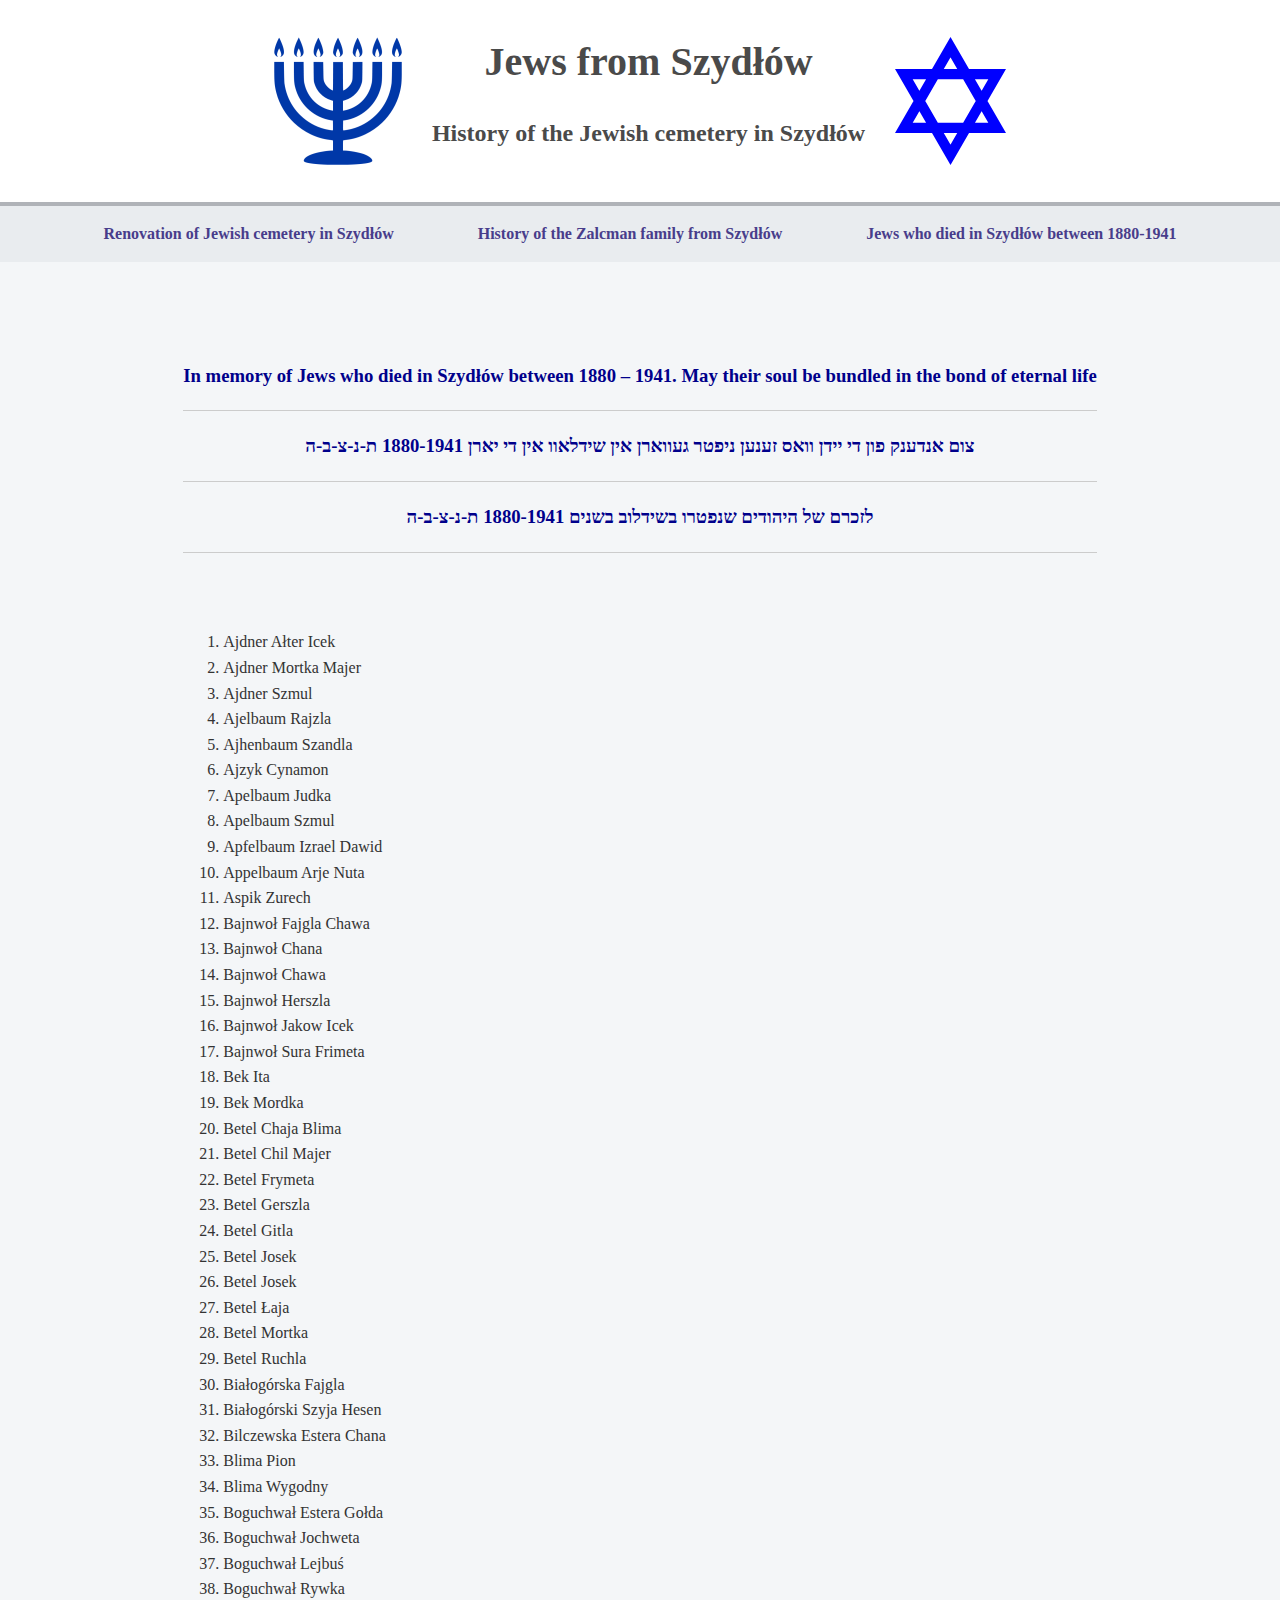
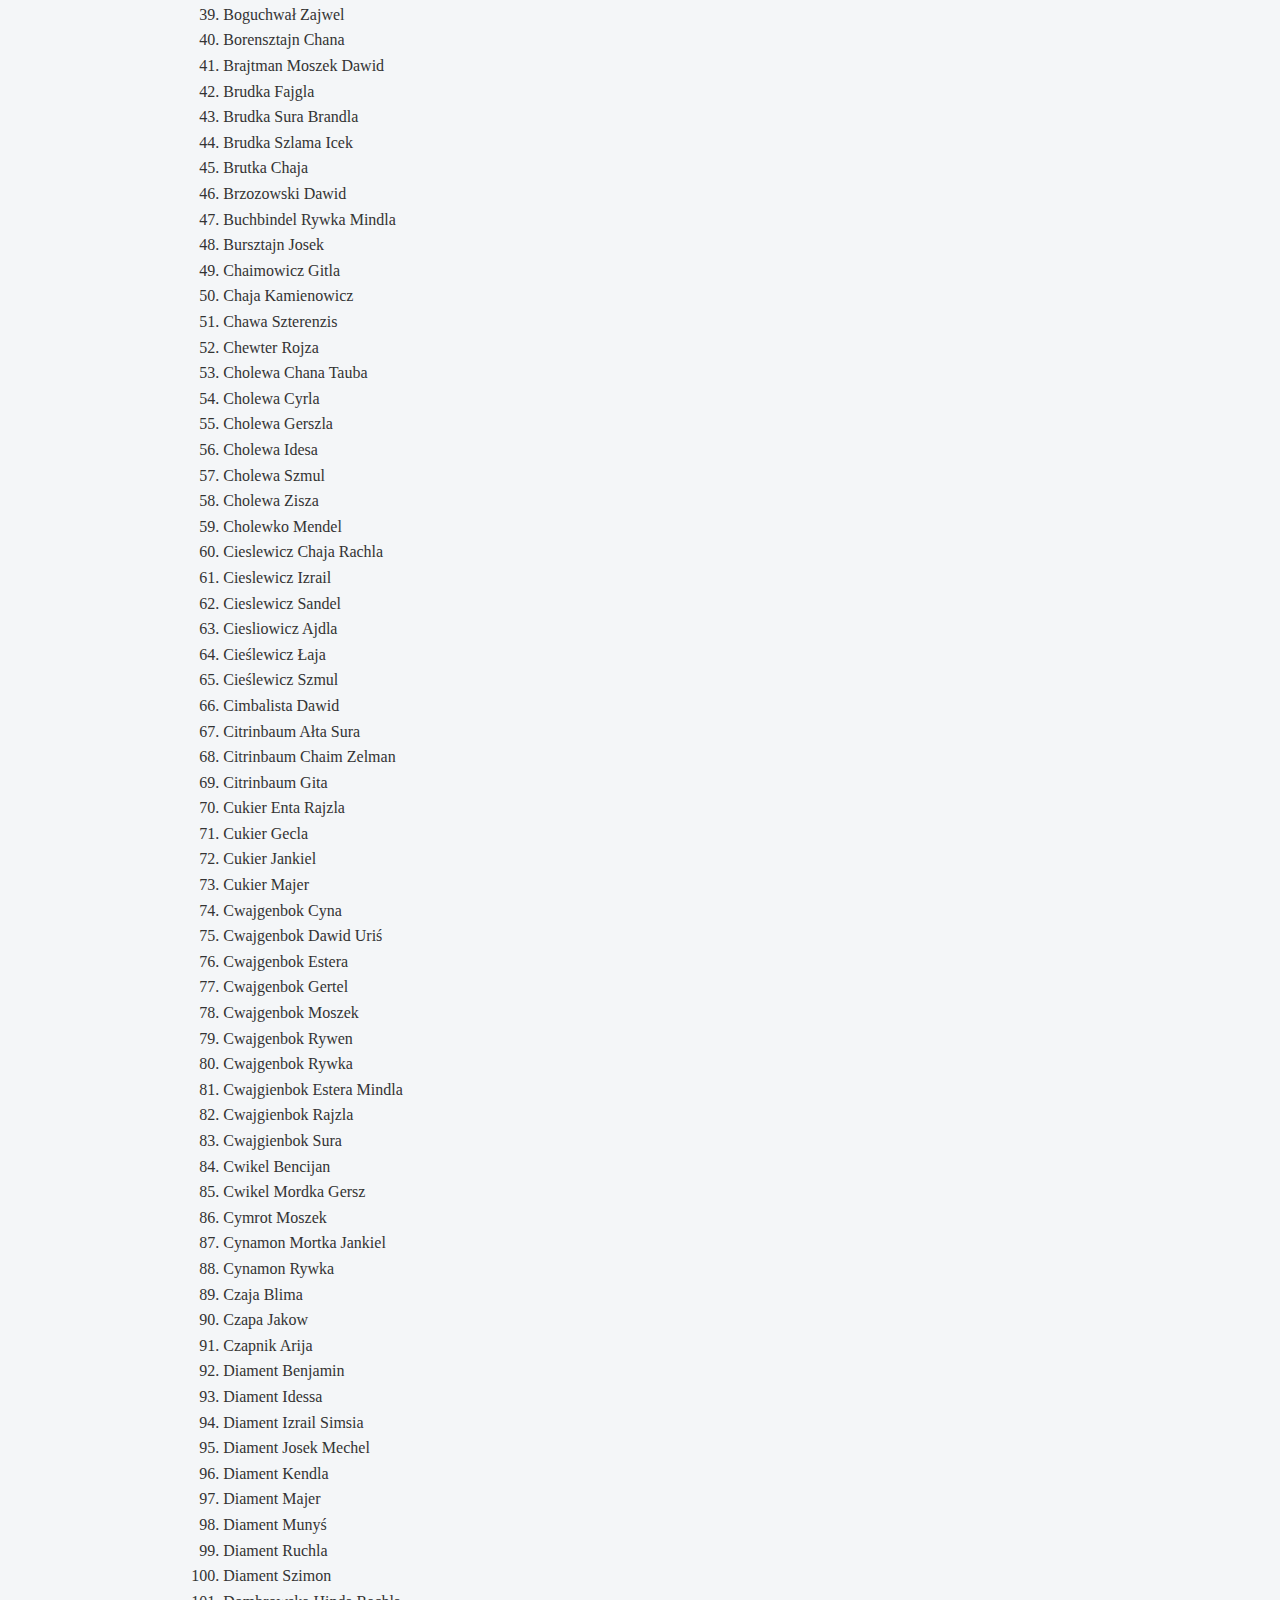
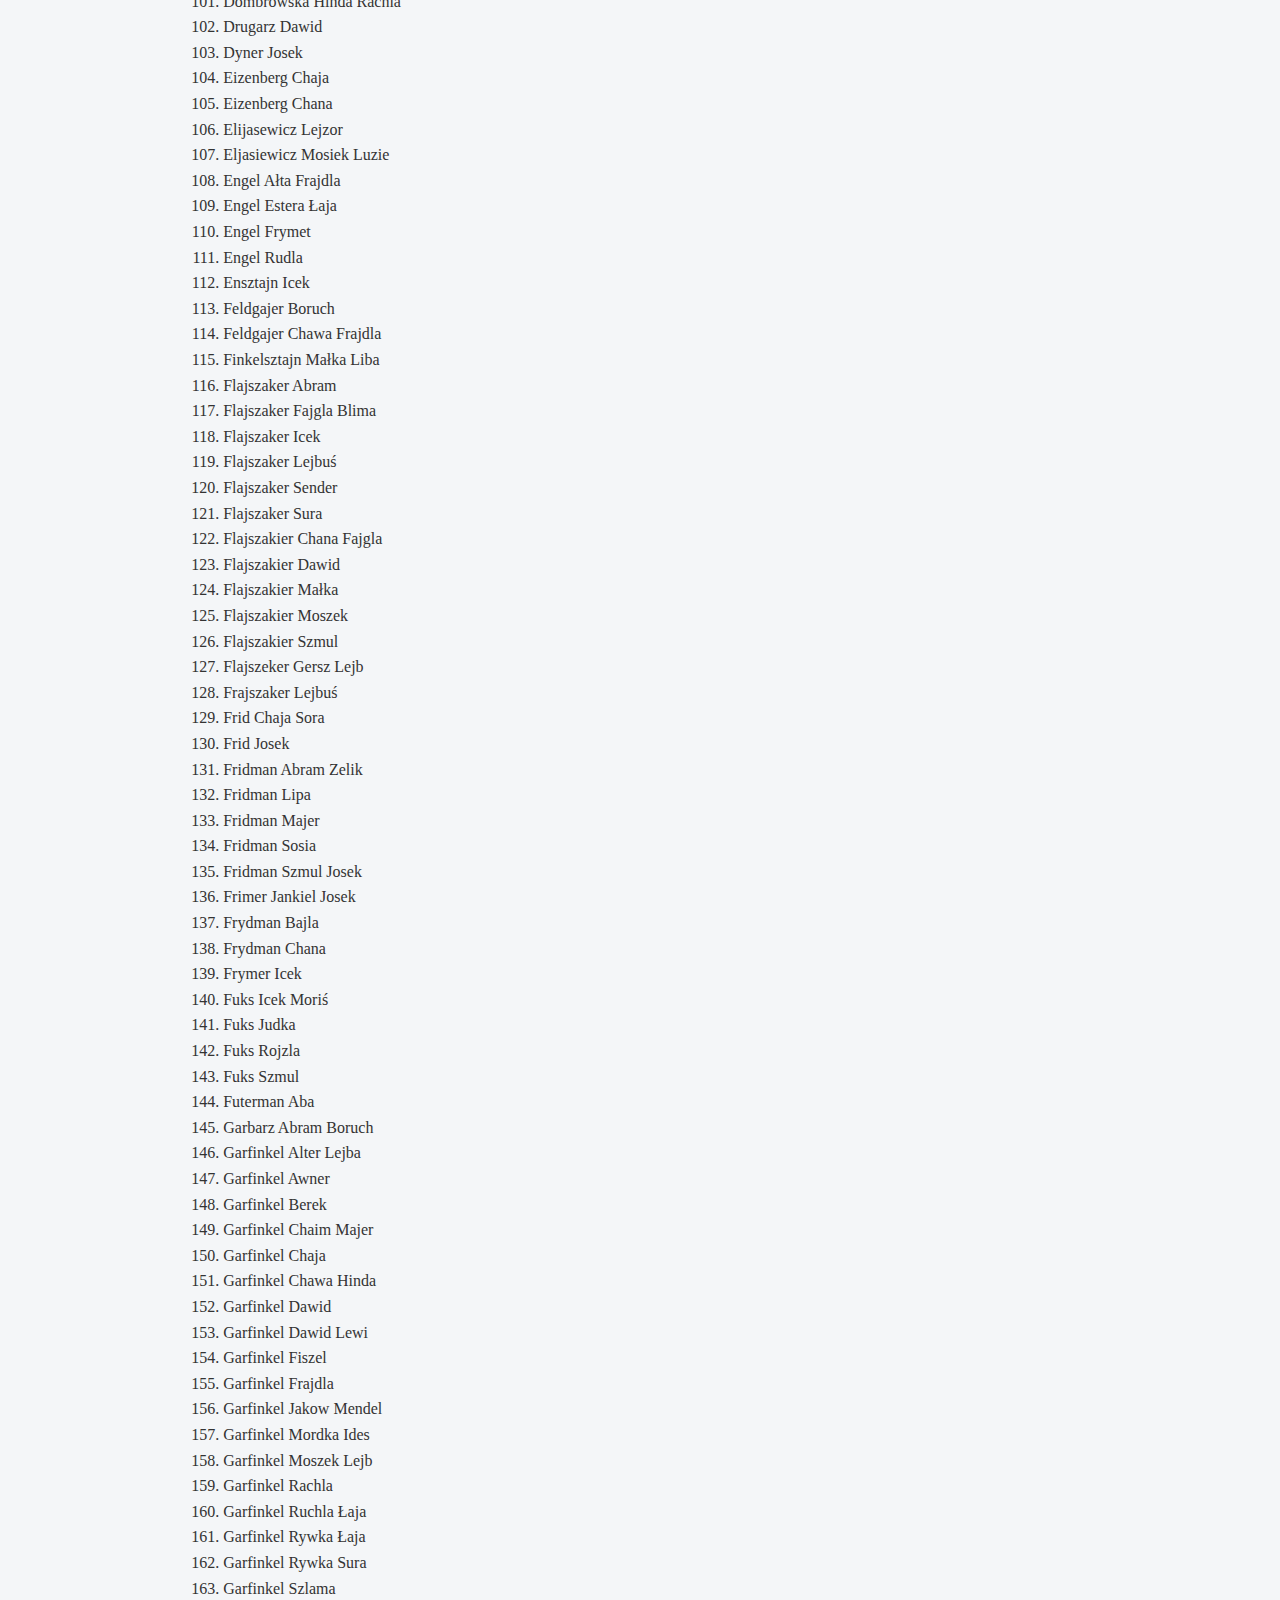
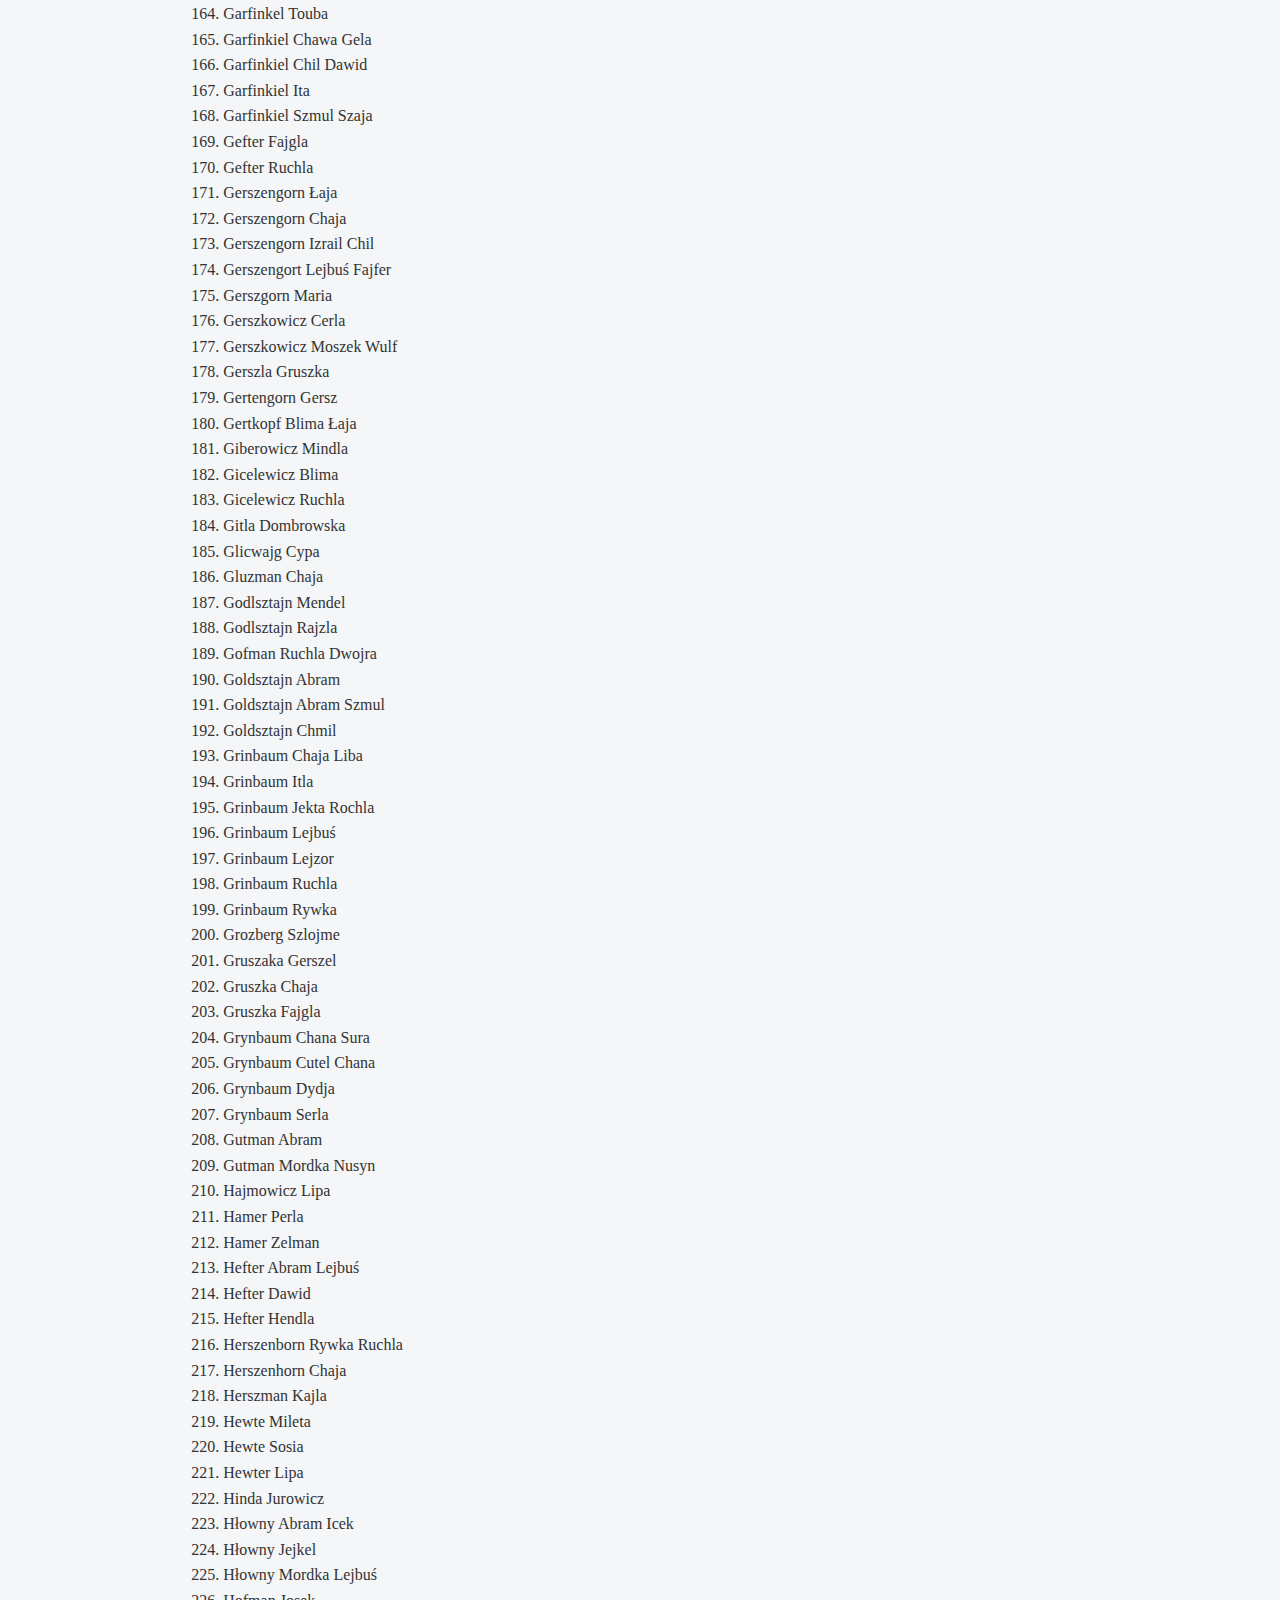
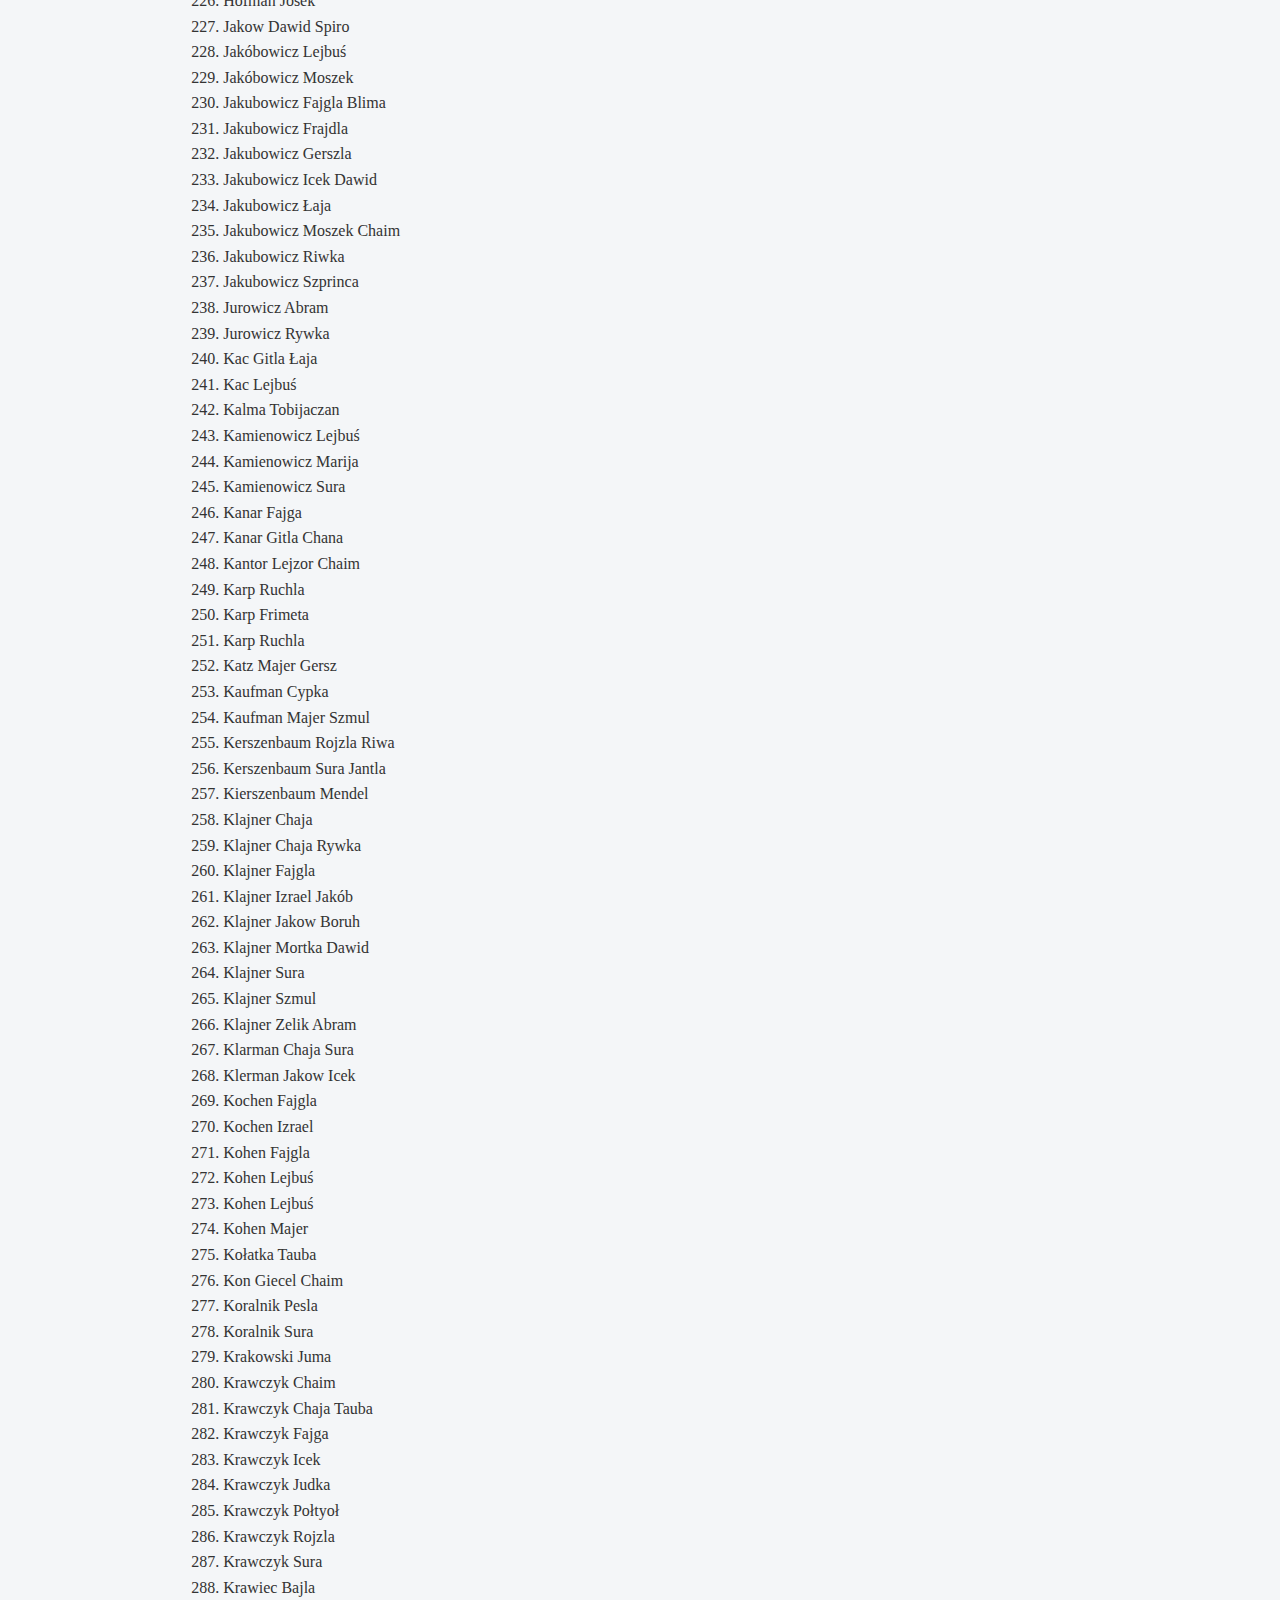
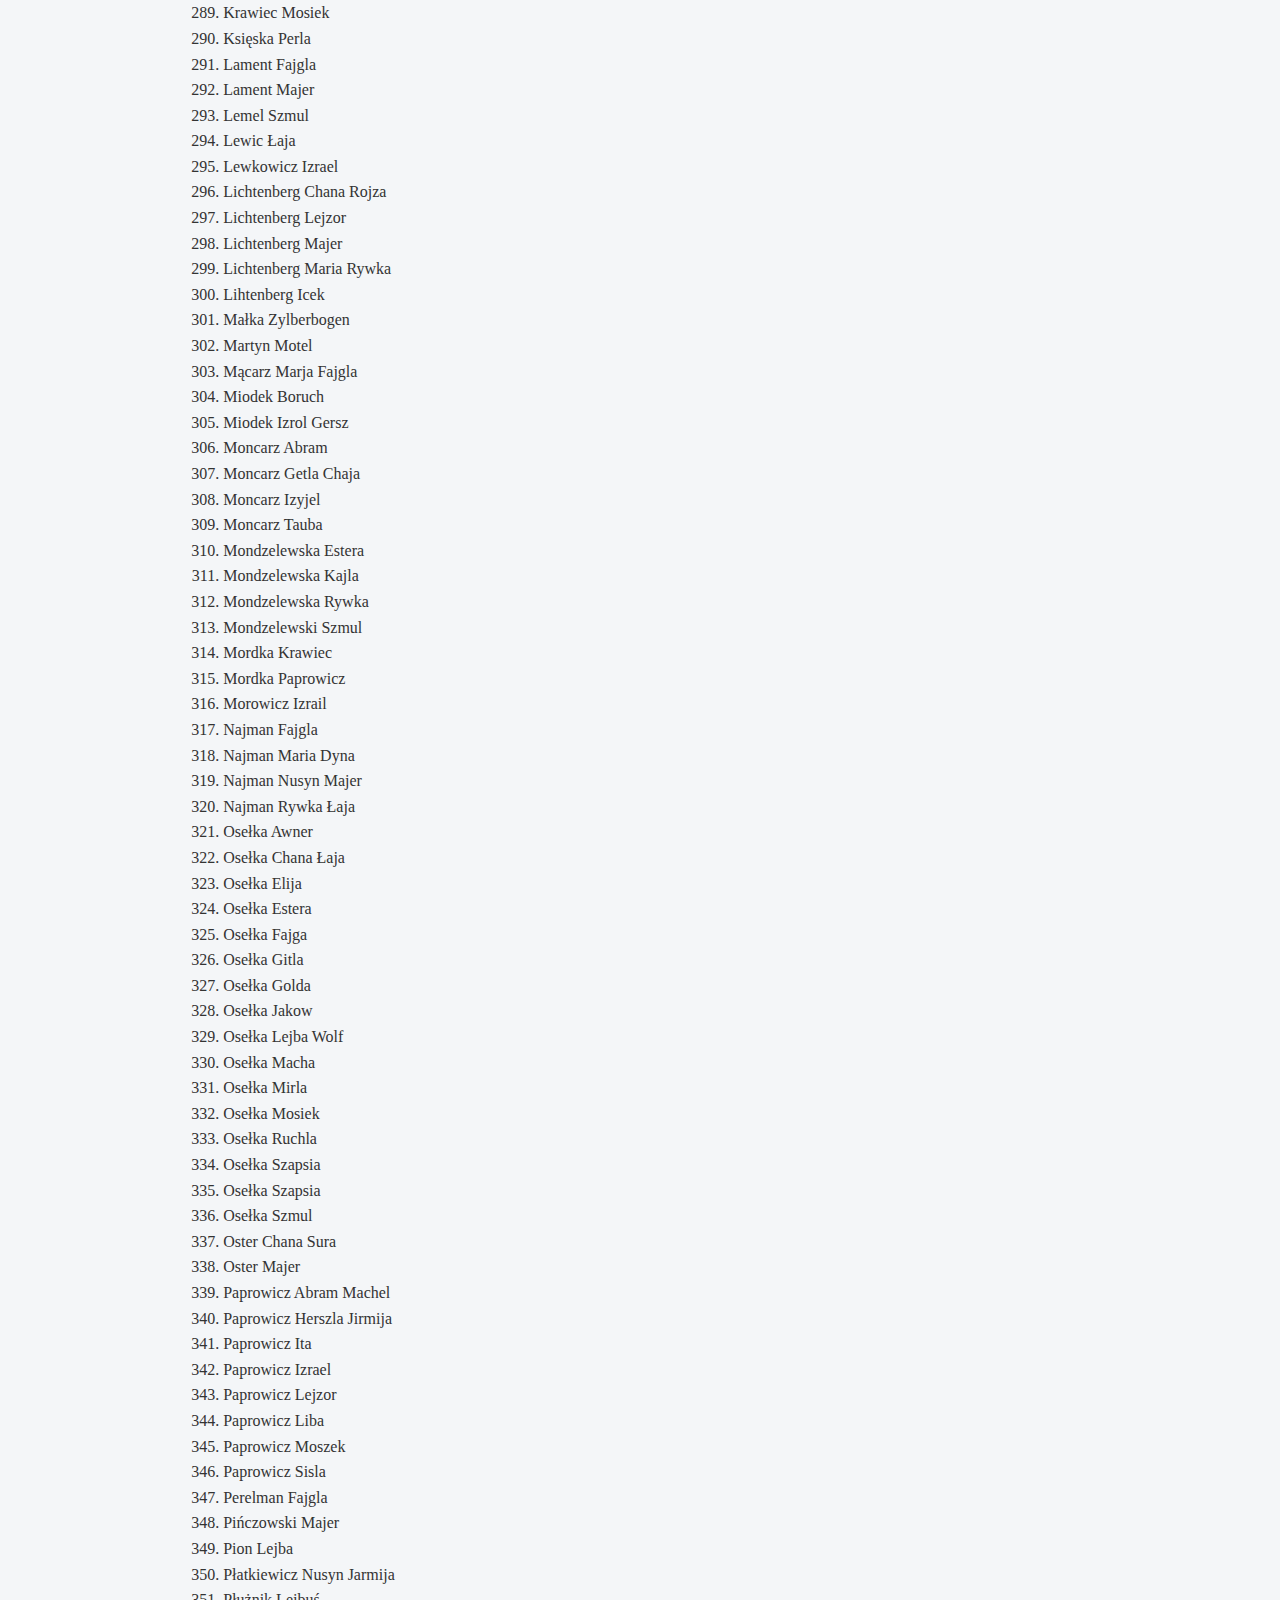
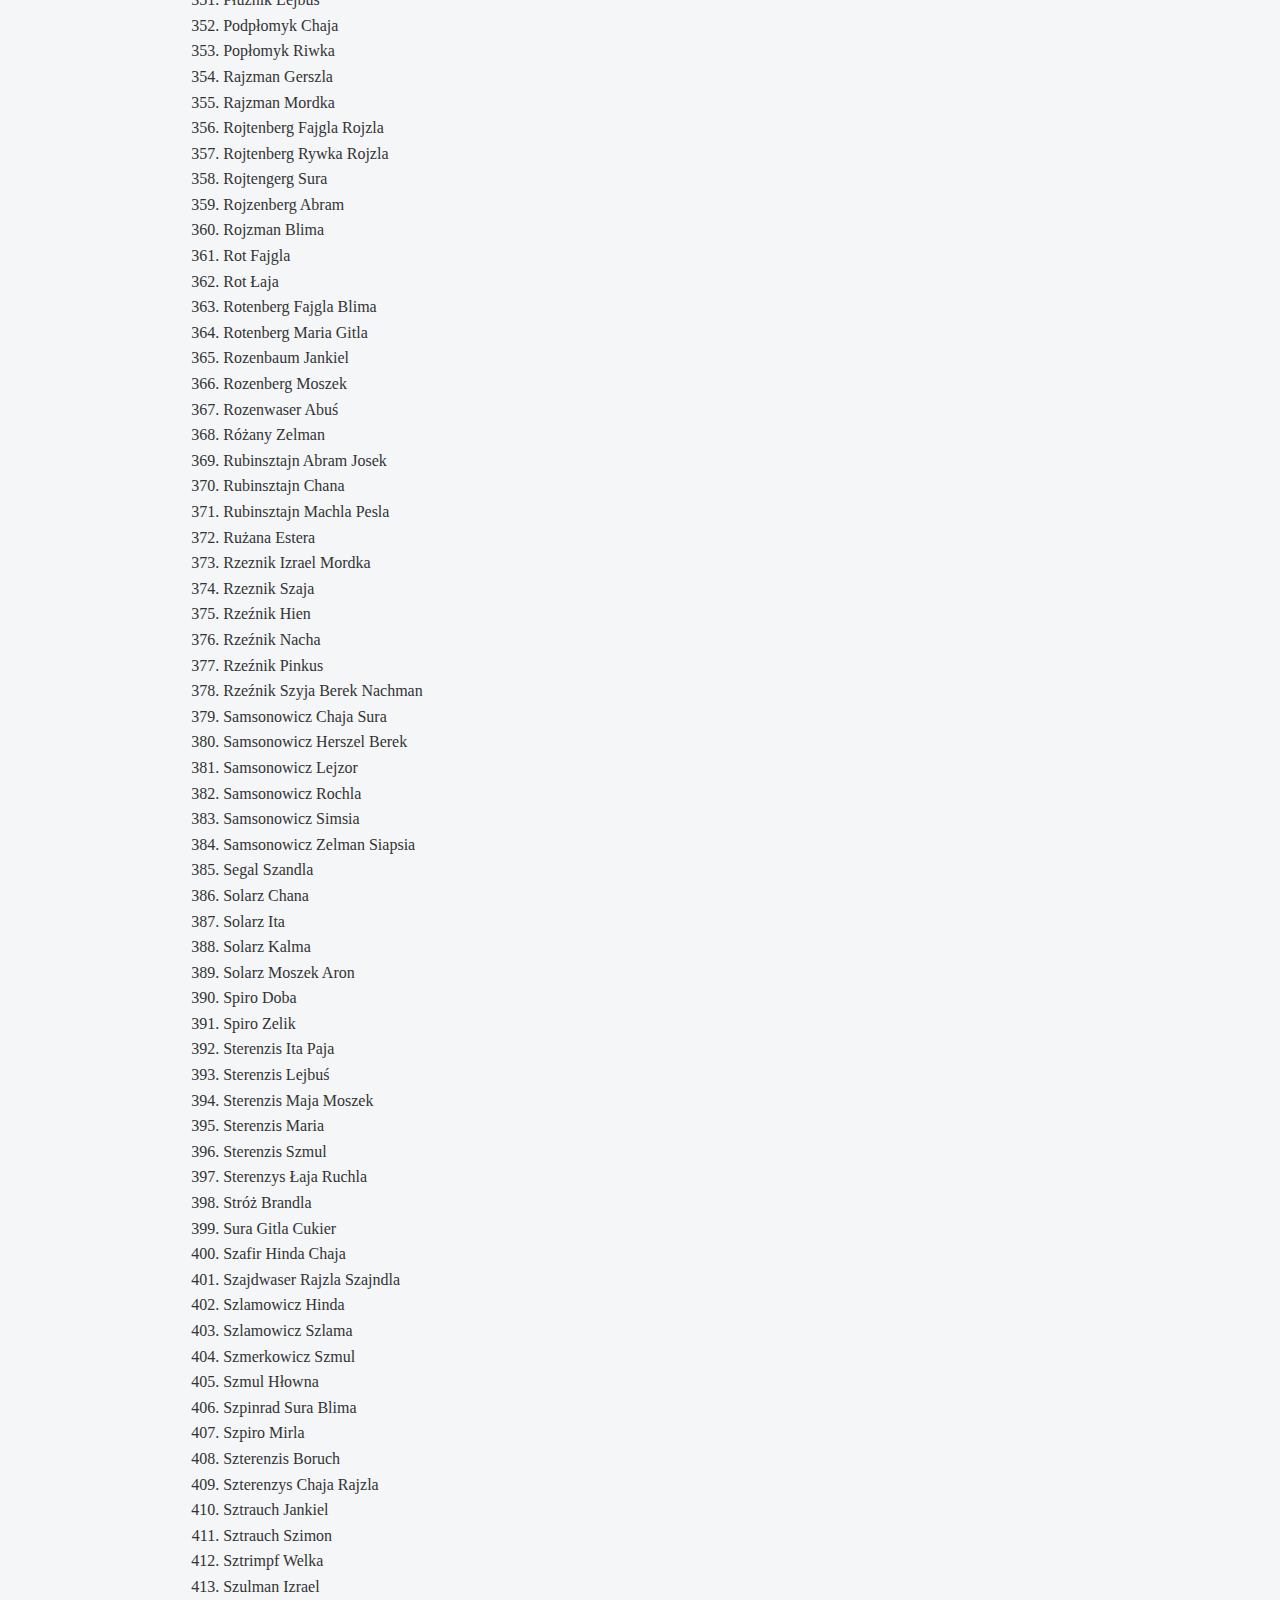
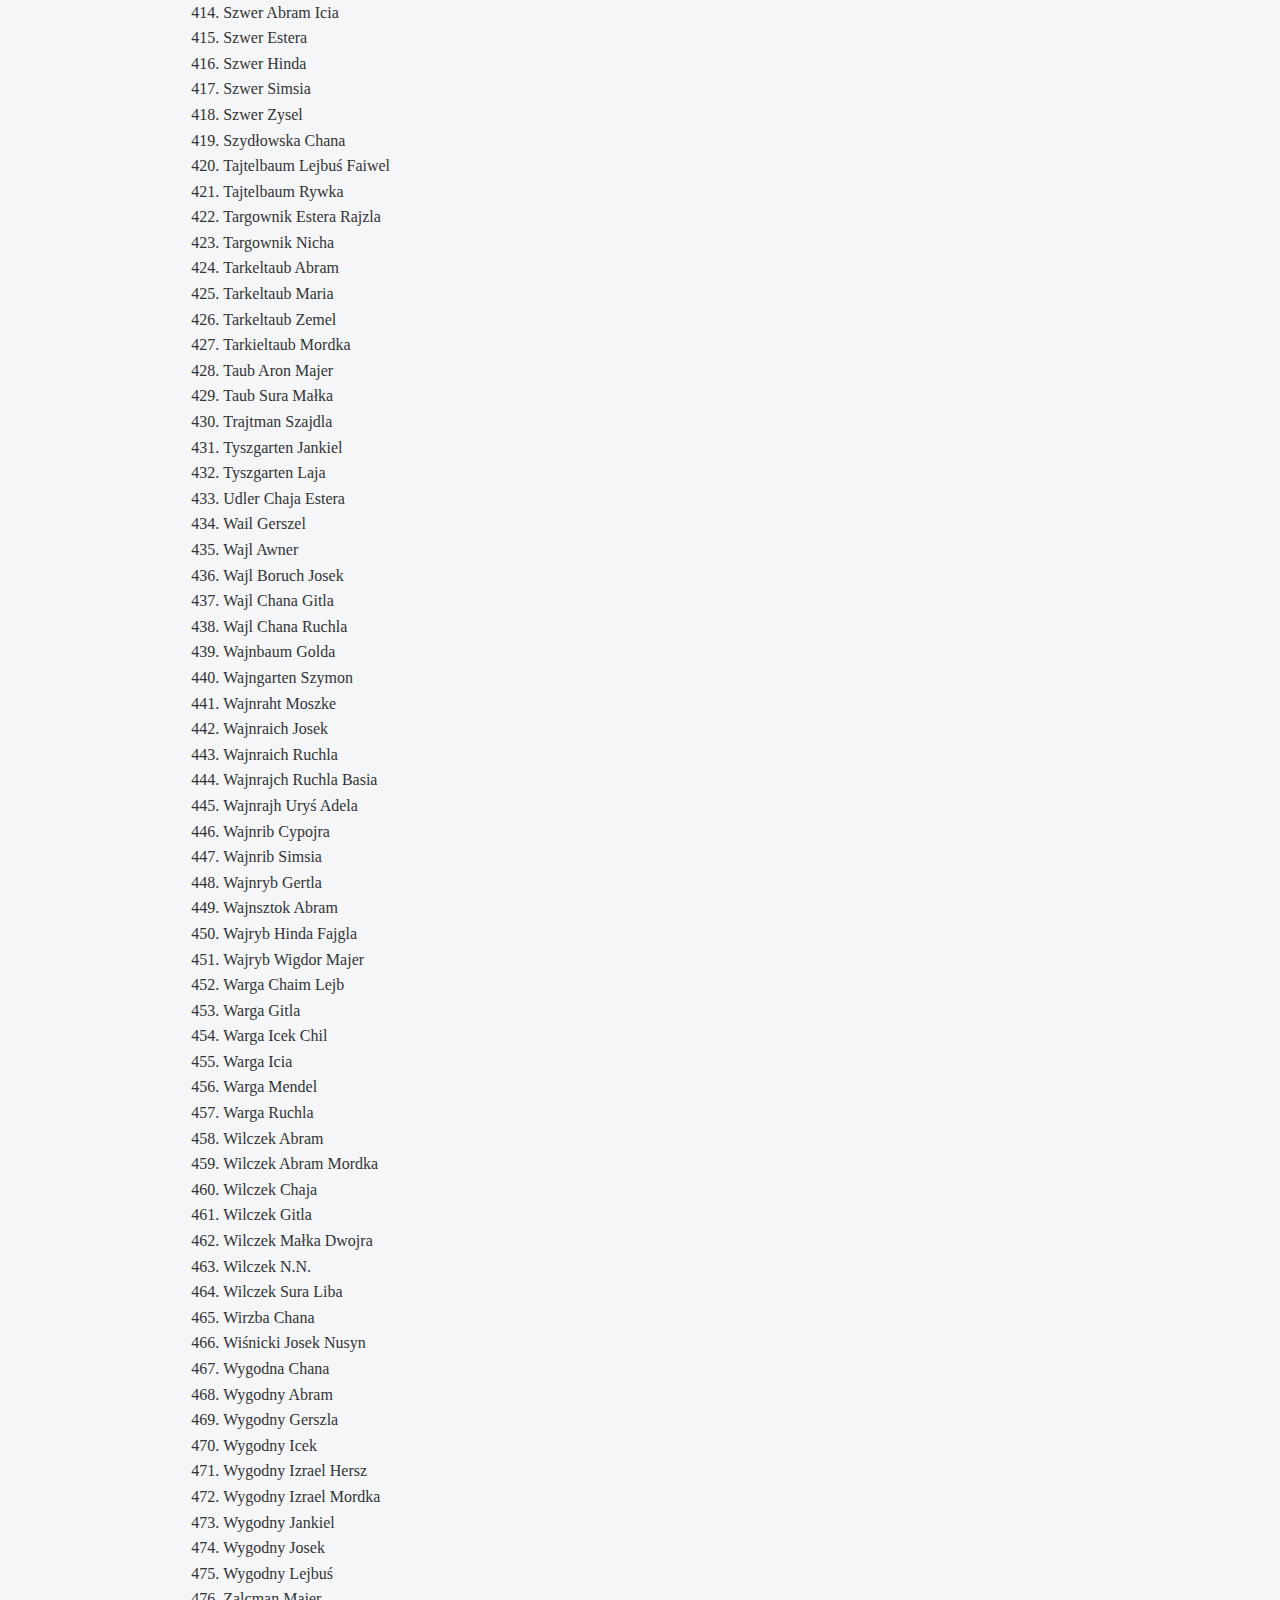
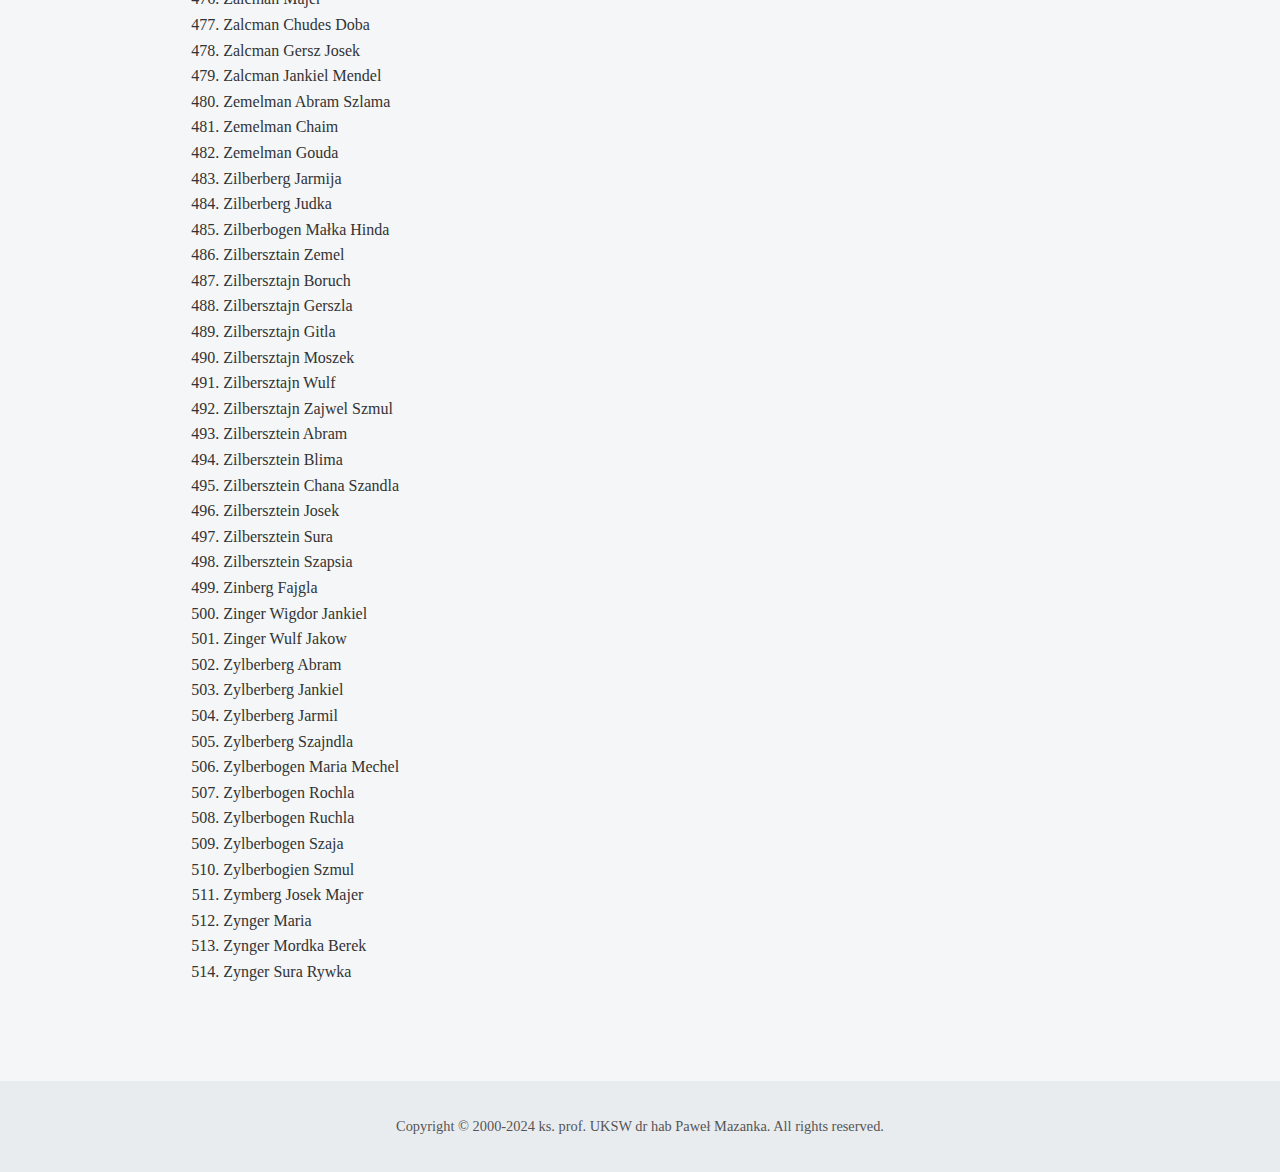
==== resources/szydlowjews.html @ 0996d3be "first commit of new page" ====
<!DOCTYPE html>
<html lang="en">
<head>
  <meta charset="UTF-8">
  <meta name="viewport" content="width=device-width, initial-scale=1.0">
  <meta name="description" content="Opis strony">
  <meta name="keywords" content="szydlow, jews, cemetery">
  <meta name="author" content="Twoje Imię">
  <title>Jews from Szydłów</title>
  <link rel="stylesheet" href="../css/style.css">
</head>

<body>

<header>
  <img src="../img/menorah.png" alt="Menorah">
  <div>
    <h1>Jews from Szydłów</h1>
    <h2>History of the Jewish cemetery in Szydłów</h2>
  </div>
  <img src="../img/Star_of_David.svg" alt="Star of David">
</header>

<nav>
  <a href="index.html">Renovation of Jewish cemetery in Szydłów</a>
  <a href="zalcman.html">History of the Zalcman family from Szydłów</a>
  <a href="szydlowjews.html">Jews who died in Szydłów between 1880-1941</a>
</nav>

<main>
  <section>

    <div class="center-aligned-text">

      <h3>
        In memory of Jews who died in Szydłów between 1880 – 1941.
        May their soul be bundled in the bond of eternal life
      </h3>

      <hr>

      <h3>
        צום אנדענק פון די יידן וואס זענען ניפטר געווארן אין שידלאוו אין די יארן 1880-1941
        ת-נ-צ-ב-ה
      </h3>

      <hr>

      <h3>
        לזכרם של היהודים שנפטרו בשידלוב בשנים 1880-1941
        ת-נ-צ-ב-ה
      </h3>

      <hr>

    </div>

    <div class="left-aligned-text">
      <ol start="1">
        <li>Ajdner Ałter Icek</li>
        <li>Ajdner Mortka Majer</li>
        <li>Ajdner Szmul</li>
        <li>Ajelbaum Rajzla</li>
        <li>Ajhenbaum Szandla</li>
        <li>Ajzyk Cynamon</li>
        <li>Apelbaum Judka</li>
        <li>Apelbaum Szmul</li>
        <li>Apfelbaum Izrael Dawid</li>
        <li>Appelbaum Arje Nuta</li>
        <li>Aspik  Zurech</li>
        <li>Bajnwoł  Fajgla Chawa </li>
        <li>Bajnwoł Chana</li>
        <li>Bajnwoł Chawa</li>
        <li>Bajnwoł Herszla</li>
        <li>Bajnwoł Jakow Icek</li>
        <li>Bajnwoł Sura Frimeta</li>
        <li>Bek Ita</li>
        <li>Bek Mordka</li>
        <li>Betel Chaja Blima</li>
        <li>Betel Chil Majer</li>
        <li>Betel Frymeta</li>
        <li>Betel Gerszla</li>
        <li>Betel Gitla</li>
        <li>Betel Josek</li>
        <li>Betel Josek</li>
        <li>Betel Łaja</li>
        <li>Betel Mortka</li>
        <li>Betel Ruchla</li>
        <li>Białogórska Fajgla</li>
        <li>Białogórski Szyja Hesen</li>
        <li>Bilczewska Estera Chana</li>
        <li>Blima Pion</li>
        <li>Blima Wygodny</li>
        <li>Boguchwał Estera Gołda</li>
        <li>Boguchwał Jochweta</li>
        <li>Boguchwał Lejbuś</li>
        <li>Boguchwał Rywka</li>
        <li>Boguchwał Zajwel</li>
        <li>Borensztajn Chana</li>
        <li>Brajtman Moszek Dawid</li>
        <li>Brudka Fajgla</li>
        <li>Brudka Sura Brandla</li>
        <li>Brudka Szlama Icek</li>
        <li>Brutka Chaja</li>
        <li>Brzozowski Dawid</li>
        <li>Buchbindel Rywka Mindla</li>
        <li>Bursztajn Josek</li>
        <li>Chaimowicz Gitla</li>
        <li>Chaja Kamienowicz</li>
        <li>Chawa Szterenzis</li>
        <li>Chewter Rojza</li>
        <li>Cholewa Chana Tauba</li>
        <li>Cholewa Cyrla</li>
        <li>Cholewa Gerszla</li>
        <li>Cholewa Idesa</li>
        <li>Cholewa Szmul</li>
        <li>Cholewa Zisza</li>
        <li>Cholewko Mendel</li>
        <li>Cieslewicz Chaja Rachla</li>
        <li>Cieslewicz Izrail</li>
        <li>Cieslewicz Sandel</li>
        <li>Ciesliowicz Ajdla</li>
        <li>Cieślewicz Łaja</li>
        <li>Cieślewicz Szmul</li>
        <li>Cimbalista Dawid</li>
        <li>Citrinbaum Ałta Sura</li>
        <li>Citrinbaum Chaim Zelman</li>
        <li>Citrinbaum Gita</li>
        <li>Cukier Enta Rajzla</li>
        <li>Cukier Gecla</li>
        <li>Cukier Jankiel</li>
        <li>Cukier Majer</li>
        <li>Cwajgenbok Cyna</li>
        <li>Cwajgenbok Dawid Uriś</li>
        <li>Cwajgenbok Estera</li>
        <li>Cwajgenbok Gertel</li>
        <li>Cwajgenbok Moszek</li>
        <li>Cwajgenbok Rywen</li>
        <li>Cwajgenbok Rywka</li>
        <li>Cwajgienbok Estera Mindla</li>
        <li>Cwajgienbok Rajzla</li>
        <li>Cwajgienbok Sura</li>
        <li>Cwikel Bencijan</li>
        <li>Cwikel Mordka Gersz</li>
        <li>Cymrot  Moszek</li>
        <li>Cynamon Mortka Jankiel</li>
        <li>Cynamon Rywka</li>
        <li>Czaja Blima</li>
        <li>Czapa Jakow</li>
        <li>Czapnik Arija</li>
        <li>Diament Benjamin</li>
        <li>Diament Idessa</li>
        <li>Diament Izrail Simsia</li>
        <li>Diament Josek Mechel</li>
        <li>Diament Kendla</li>
        <li>Diament Majer</li>
        <li>Diament Munyś</li>
        <li> Diament Ruchla</li>
        <li>Diament Szimon</li>
        <li>Dombrowska Hinda Rachla </li>
        <li>Drugarz  Dawid</li>
        <li>Dyner Josek</li>
        <li>Eizenberg Chaja</li>
        <li>Eizenberg Chana</li>
        <li>Elijasewicz Lejzor</li>
        <li>Eljasiewicz Mosiek Luzie</li>
        <li>Engel Ałta Frajdla</li>
        <li>Engel Estera Łaja</li>
        <li>Engel Frymet</li>
        <li>Engel Rudla</li>
        <li>Ensztajn Icek</li>
        <li>Feldgajer Boruch</li>
        <li>Feldgajer Chawa Frajdla</li>
        <li>Finkelsztajn Małka Liba</li>
        <li>Flajszaker Abram</li>
        <li>Flajszaker Fajgla Blima</li>
        <li>Flajszaker Icek</li>
        <li>Flajszaker Lejbuś</li>
        <li>Flajszaker Sender</li>
        <li>Flajszaker Sura</li>
        <li>Flajszakier Chana Fajgla</li>
        <li>Flajszakier Dawid</li>
        <li>Flajszakier Małka</li>
        <li>Flajszakier Moszek</li>
        <li>Flajszakier Szmul </li>
        <li>Flajszeker Gersz Lejb</li>
        <li>Frajszaker Lejbuś</li>
        <li>Frid Chaja Sora</li>
        <li>Frid Josek</li>
        <li>Fridman Abram Zelik</li>
        <li>Fridman Lipa</li>
        <li>Fridman Majer</li>
        <li>Fridman Sosia</li>
        <li>Fridman Szmul Josek</li>
        <li>Frimer Jankiel Josek</li>
        <li>Frydman Bajla</li>
        <li>Frydman Chana</li>
        <li>Frymer Icek</li>
        <li>Fuks Icek Moriś</li>
        <li>Fuks Judka</li>
        <li>Fuks Rojzla</li>
        <li>Fuks Szmul</li>
        <li>Futerman Aba</li>
        <li>Garbarz Abram Boruch</li>
        <li>Garfinkel Alter Lejba</li>
        <li>Garfinkel Awner</li>
        <li>Garfinkel Berek</li>
        <li>Garfinkel Chaim Majer</li>
        <li>Garfinkel Chaja</li>
        <li>Garfinkel Chawa Hinda</li>
        <li>Garfinkel Dawid</li>
        <li>Garfinkel Dawid Lewi</li>
        <li>Garfinkel Fiszel</li>
        <li>Garfinkel Frajdla</li>
        <li>Garfinkel Jakow Mendel</li>
        <li>Garfinkel Mordka Ides</li>
        <li>Garfinkel Moszek Lejb</li>
        <li>Garfinkel Rachla</li>
        <li>Garfinkel Ruchla Łaja</li>
        <li>Garfinkel Rywka Łaja</li>
        <li>Garfinkel Rywka Sura</li>
        <li>Garfinkel Szlama</li>
        <li>Garfinkel Touba</li>
        <li>Garfinkiel Chawa Gela </li>
        <li>Garfinkiel Chil Dawid</li>
        <li>Garfinkiel Ita</li>
        <li>Garfinkiel Szmul Szaja </li>
        <li>Gefter Fajgla</li>
        <li>Gefter Ruchla</li>
        <li>Gerszengorn  Łaja</li>
        <li>Gerszengorn Chaja</li>
        <li>Gerszengorn Izrail Chil</li>
        <li>Gerszengort Lejbuś Fajfer</li>
        <li>Gerszgorn Maria</li>
        <li>Gerszkowicz Cerla</li>
        <li>Gerszkowicz Moszek Wulf</li>
        <li>Gerszla Gruszka</li>
        <li>Gertengorn Gersz</li>
        <li>Gertkopf Blima Łaja</li>
        <li>Giberowicz Mindla</li>
        <li>Gicelewicz Blima</li>
        <li>Gicelewicz Ruchla</li>
        <li>Gitla Dombrowska</li>
        <li>Glicwajg  Cypa</li>
        <li>Gluzman Chaja</li>
        <li>Godlsztajn Mendel</li>
        <li>Godlsztajn Rajzla</li>
        <li>Gofman Ruchla Dwojra</li>
        <li>Goldsztajn Abram</li>
        <li>Goldsztajn Abram Szmul</li>
        <li>Goldsztajn Chmil</li>
        <li>Grinbaum Chaja Liba</li>
        <li>Grinbaum Itla</li>
        <li>Grinbaum Jekta Rochla</li>
        <li>Grinbaum Lejbuś</li>
        <li>Grinbaum Lejzor</li>
        <li>Grinbaum Ruchla</li>
        <li>Grinbaum Rywka</li>
        <li>Grozberg  Szlojme</li>
        <li>Gruszaka Gerszel</li>
        <li>Gruszka Chaja</li>
        <li>Gruszka Fajgla</li>
        <li>Grynbaum Chana Sura</li>
        <li>Grynbaum Cutel Chana</li>
        <li>Grynbaum Dydja </li>
        <li>Grynbaum Serla</li>
        <li>Gutman Abram</li>
        <li>Gutman Mordka Nusyn</li>
        <li>Hajmowicz Lipa</li>
        <li>Hamer Perla</li>
        <li>Hamer Zelman</li>
        <li>Hefter Abram Lejbuś</li>
        <li>Hefter Dawid</li>
        <li>Hefter Hendla</li>
        <li>Herszenborn Rywka Ruchla</li>
        <li>Herszenhorn Chaja</li>
        <li>Herszman Kajla</li>
        <li>Hewte Mileta</li>
        <li>Hewte Sosia</li>
        <li>Hewter Lipa</li>
        <li>Hinda Jurowicz</li>
        <li>Hłowny Abram Icek</li>
        <li>Hłowny Jejkel</li>
        <li>Hłowny Mordka Lejbuś</li>
        <li>Hofman Josek</li>
        <li>Jakow Dawid Spiro</li>
        <li>Jakóbowicz Lejbuś</li>
        <li>Jakóbowicz Moszek</li>
        <li>Jakubowicz Fajgla Blima</li>
        <li>Jakubowicz Frajdla</li>
        <li>Jakubowicz Gerszla</li>
        <li>Jakubowicz Icek Dawid</li>
        <li>Jakubowicz Łaja</li>
        <li>Jakubowicz Moszek Chaim</li>
        <li>Jakubowicz Riwka</li>
        <li>Jakubowicz Szprinca</li>
        <li>Jurowicz Abram</li>
        <li>Jurowicz Rywka</li>
        <li>Kac Gitla Łaja</li>
        <li>Kac Lejbuś</li>
        <li>Kalma Tobijaczan</li>
        <li>Kamienowicz  Lejbuś</li>
        <li>Kamienowicz Marija</li>
        <li>Kamienowicz Sura</li>
        <li>Kanar Fajga</li>
        <li>Kanar Gitla Chana</li>
        <li>Kantor Lejzor Chaim</li>
        <li>Karp  Ruchla</li>
        <li>Karp Frimeta</li>
        <li>Karp Ruchla</li>
        <li>Katz Majer Gersz</li>
        <li>Kaufman Cypka</li>
        <li>Kaufman Majer Szmul</li>
        <li>Kerszenbaum Rojzla Riwa</li>
        <li>Kerszenbaum Sura Jantla</li>
        <li>Kierszenbaum Mendel </li>
        <li>Klajner Chaja</li>
        <li>Klajner Chaja Rywka</li>
        <li>Klajner Fajgla</li>
        <li>Klajner Izrael Jakób</li>
        <li>Klajner Jakow Boruh</li>
        <li>Klajner Mortka Dawid</li>
        <li>Klajner Sura</li>
        <li>Klajner Szmul</li>
        <li>Klajner Zelik Abram</li>
        <li>Klarman Chaja Sura</li>
        <li>Klerman Jakow Icek</li>
        <li>Kochen Fajgla</li>
        <li>Kochen Izrael</li>
        <li>Kohen Fajgla</li>
        <li>Kohen Lejbuś</li>
        <li>Kohen Lejbuś</li>
        <li>Kohen Majer</li>
        <li>Kołatka Tauba</li>
        <li>Kon Giecel Chaim </li>
        <li>Koralnik Pesla</li>
        <li>Koralnik Sura</li>
        <li>Krakowski Juma</li>
        <li>Krawczyk Chaim</li>
        <li>Krawczyk Chaja Tauba</li>
        <li>Krawczyk Fajga</li>
        <li>Krawczyk Icek</li>
        <li>Krawczyk Judka</li>
        <li>Krawczyk Połtyoł</li>
        <li>Krawczyk Rojzla</li>
        <li>Krawczyk Sura</li>
        <li>Krawiec Bajla</li>
        <li>Krawiec Mosiek</li>
        <li>Księska Perla</li>
        <li>Lament Fajgla</li>
        <li>Lament Majer</li>
        <li>Lemel  Szmul</li>
        <li>Lewic Łaja</li>
        <li>Lewkowicz Izrael</li>
        <li>Lichtenberg Chana Rojza</li>
        <li>Lichtenberg Lejzor</li>
        <li>Lichtenberg Majer</li>
        <li>Lichtenberg Maria Rywka</li>
        <li>Lihtenberg Icek</li>
        <li>Małka Zylberbogen</li>
        <li>Martyn Motel</li>
        <li>Mącarz Marja Fajgla</li>
        <li>Miodek Boruch</li>
        <li>Miodek Izrol Gersz</li>
        <li>Moncarz Abram</li>
        <li>Moncarz Getla Chaja</li>
        <li>Moncarz Izyjel</li>
        <li>Moncarz Tauba</li>
        <li>Mondzelewska Estera</li>
        <li>Mondzelewska Kajla</li>
        <li>Mondzelewska Rywka</li>
        <li>Mondzelewski Szmul</li>
        <li>Mordka Krawiec</li>
        <li>Mordka Paprowicz</li>
        <li>Morowicz Izrail</li>
        <li>Najman Fajgla</li>
        <li>Najman Maria Dyna</li>
        <li>Najman Nusyn Majer</li>
        <li>Najman Rywka Łaja</li>
        <li>Osełka Awner</li>
        <li>Osełka Chana Łaja</li>
        <li>Osełka Elija</li>
        <li>Osełka Estera</li>
        <li>Osełka Fajga</li>
        <li>Osełka Gitla</li>
        <li>Osełka Golda </li>
        <li>Osełka Jakow</li>
        <li>Osełka Lejba Wolf</li>
        <li>Osełka Macha</li>
        <li>Osełka Mirla</li>
        <li>Osełka Mosiek</li>
        <li>Osełka Ruchla </li>
        <li>Osełka Szapsia</li>
        <li>Osełka Szapsia</li>
        <li>Osełka Szmul</li>
        <li>Oster Chana Sura</li>
        <li>Oster Majer</li>
        <li>Paprowicz Abram Machel</li>
        <li>Paprowicz Herszla Jirmija </li>
        <li>Paprowicz Ita</li>
        <li>Paprowicz Izrael</li>
        <li>Paprowicz Lejzor</li>
        <li>Paprowicz Liba</li>
        <li>Paprowicz Moszek</li>
        <li>Paprowicz Sisla</li>
        <li>Perelman Fajgla</li>
        <li>Pińczowski Majer </li>
        <li>Pion Lejba</li>
        <li>Płatkiewicz Nusyn Jarmija</li>
        <li>Płużnik Lejbuś</li>
        <li>Podpłomyk Chaja</li>
        <li>Popłomyk Riwka</li>
        <li>Rajzman Gerszla</li>
        <li>Rajzman Mordka</li>
        <li>Rojtenberg Fajgla Rojzla</li>
        <li>Rojtenberg Rywka Rojzla</li>
        <li>Rojtengerg Sura</li>
        <li>Rojzenberg Abram</li>
        <li>Rojzman Blima</li>
        <li>Rot Fajgla</li>
        <li>Rot Łaja</li>
        <li>Rotenberg Fajgla Blima</li>
        <li>Rotenberg Maria Gitla</li>
        <li>Rozenbaum Jankiel</li>
        <li>Rozenberg Moszek</li>
        <li>Rozenwaser Abuś</li>
        <li>Różany Zelman</li>
        <li>Rubinsztajn Abram Josek</li>
        <li>Rubinsztajn Chana</li>
        <li>Rubinsztajn Machla Pesla</li>
        <li>Rużana Estera</li>
        <li>Rzeznik Izrael Mordka</li>
        <li>Rzeznik Szaja</li>
        <li>Rzeźnik Hien</li>
        <li>Rzeźnik Nacha</li>
        <li>Rzeźnik Pinkus </li>
        <li>Rzeźnik Szyja Berek Nachman</li>
        <li>Samsonowicz Chaja Sura</li>
        <li>Samsonowicz Herszel Berek</li>
        <li>Samsonowicz Lejzor</li>
        <li>Samsonowicz Rochla</li>
        <li>Samsonowicz Simsia</li>
        <li>Samsonowicz Zelman Siapsia</li>
        <li>Segal Szandla</li>
        <li>Solarz Chana</li>
        <li>Solarz Ita</li>
        <li>Solarz Kalma</li>
        <li>Solarz Moszek Aron</li>
        <li>Spiro Doba</li>
        <li>Spiro Zelik</li>
        <li>Sterenzis Ita Paja</li>
        <li>Sterenzis Lejbuś</li>
        <li>Sterenzis Maja Moszek</li>
        <li>Sterenzis Maria</li>
        <li>Sterenzis Szmul</li>
        <li>Sterenzys  Łaja Ruchla</li>
        <li>Stróż Brandla</li>
        <li>Sura Gitla Cukier</li>
        <li>Szafir Hinda Chaja</li>
        <li>Szajdwaser  Rajzla Szajndla</li>
        <li>Szlamowicz Hinda</li>
        <li>Szlamowicz Szlama</li>
        <li>Szmerkowicz Szmul</li>
        <li>Szmul Hłowna</li>
        <li>Szpinrad Sura Blima</li>
        <li>Szpiro Mirla</li>
        <li>Szterenzis Boruch</li>
        <li>Szterenzys Chaja Rajzla</li>
        <li>Sztrauch Jankiel</li>
        <li>Sztrauch Szimon</li>
        <li>Sztrimpf Welka</li>
        <li>Szulman Izrael</li>
        <li>Szwer Abram Icia</li>
        <li>Szwer Estera</li>
        <li>Szwer Hinda</li>
        <li>Szwer Simsia</li>
        <li>Szwer Zysel  </li>
        <li>Szydłowska Chana</li>
        <li>Tajtelbaum Lejbuś Faiwel</li>
        <li>Tajtelbaum Rywka</li>
        <li>Targownik Estera Rajzla</li>
        <li>Targownik Nicha</li>
        <li>Tarkeltaub Abram</li>
        <li>Tarkeltaub Maria</li>
        <li>Tarkeltaub Zemel</li>
        <li>Tarkieltaub Mordka</li>
        <li>Taub Aron Majer</li>
        <li>Taub Sura Małka</li>
        <li>Trajtman Szajdla</li>
        <li>Tyszgarten Jankiel</li>
        <li>Tyszgarten Laja</li>
        <li>Udler Chaja Estera</li>
        <li>Wail Gerszel</li>
        <li>Wajl Awner</li>
        <li>Wajl Boruch Josek</li>
        <li>Wajl Chana Gitla</li>
        <li>Wajl Chana Ruchla</li>
        <li>Wajnbaum Golda</li>
        <li>Wajngarten Szymon</li>
        <li>Wajnraht Moszke</li>
        <li>Wajnraich Josek  </li>
        <li>Wajnraich Ruchla  </li>
        <li>Wajnrajch Ruchla Basia</li>
        <li>Wajnrajh Uryś Adela</li>
        <li>Wajnrib Cypojra</li>
        <li>Wajnrib Simsia</li>
        <li>Wajnryb Gertla</li>
        <li>Wajnsztok Abram</li>
        <li>Wajryb Hinda Fajgla</li>
        <li>Wajryb Wigdor Majer</li>
        <li>Warga Chaim Lejb</li>
        <li>Warga Gitla</li>
        <li>Warga Icek Chil</li>
        <li>Warga Icia</li>
        <li>Warga Mendel</li>
        <li>Warga Ruchla</li>
        <li>Wilczek Abram</li>
        <li>Wilczek Abram Mordka</li>
        <li>Wilczek Chaja</li>
        <li>Wilczek Gitla</li>
        <li>Wilczek Małka Dwojra</li>
        <li>Wilczek N.N.</li>
        <li>Wilczek Sura Liba</li>
        <li>Wirzba Chana</li>
        <li>Wiśnicki Josek Nusyn</li>
        <li>Wygodna Chana</li>
        <li>Wygodny Abram</li>
        <li>Wygodny Gerszla</li>
        <li>Wygodny Icek</li>
        <li>Wygodny Izrael Hersz</li>
        <li>Wygodny Izrael Mordka</li>
        <li>Wygodny Jankiel</li>
        <li>Wygodny Josek</li>
        <li>Wygodny Lejbuś</li>
        <li>Zalcman  Majer</li>
        <li>Zalcman Chudes Doba</li>
        <li>Zalcman Gersz  Josek</li>
        <li>Zalcman Jankiel Mendel</li>
        <li>Zemelman Abram Szlama</li>
        <li>Zemelman Chaim</li>
        <li>Zemelman Gouda</li>
        <li>Zilberberg Jarmija</li>
        <li>Zilberberg Judka</li>
        <li>Zilberbogen Małka Hinda</li>
        <li>Zilbersztain  Zemel</li>
        <li>Zilbersztajn Boruch</li>
        <li>Zilbersztajn Gerszla</li>
        <li>Zilbersztajn Gitla</li>
        <li>Zilbersztajn Moszek</li>
        <li>Zilbersztajn Wulf</li>
        <li>Zilbersztajn Zajwel Szmul</li>
        <li>Zilbersztein Abram</li>
        <li>Zilbersztein Blima</li>
        <li>Zilbersztein Chana Szandla</li>
        <li>Zilbersztein Josek</li>
        <li>Zilbersztein Sura</li>
        <li>Zilbersztein Szapsia</li>
        <li>Zinberg Fajgla</li>
        <li>Zinger Wigdor Jankiel</li>
        <li>Zinger Wulf Jakow</li>
        <li>Zylberberg Abram</li>
        <li>Zylberberg Jankiel</li>
        <li>Zylberberg Jarmil</li>
        <li>Zylberberg Szajndla</li>
        <li>Zylberbogen Maria Mechel</li>
        <li>Zylberbogen Rochla</li>
        <li>Zylberbogen Ruchla </li>
        <li>Zylberbogen Szaja</li>
        <li>Zylberbogien Szmul</li>
        <li>Zymberg Josek Majer</li>
        <li>Zynger Maria</li>
        <li>Zynger Mordka Berek</li>
        <li>Zynger Sura Rywka</li>
      </ol>
    </div>
  </section>

</main>

<footer>
  <p>Copyright &copy; 2000-2024 ks. prof. UKSW dr hab Paweł Mazanka. All rights reserved.</p>
</footer>
<script src="../js/scripts.js"></script>
</body>
</html>
---- css/style.css ----
/* Ogólne style dla całej strony */
html, body {
    height: 100%
    margin: 0;
}

body {
    display: flex;
    flex-direction: column; /* Ustaw kolumnowy układ */
    min-height: 100vh; /* Zabezpieczenie na wysokość viewportu */
    font-family: 'Times New Roman', Tahoma, Geneva, Verdana, sans-serif;
    line-height: 1.6;
    margin: 0;
    padding: 0;
    background-color: #f4f6f8; /* Jasne, neutralne tło */
    color: #333; /* Tekst w ciemnoszarym kolorze */
}

/* Styl nagłówka */
header {
    display: flex;
    justify-content: center;
    align-items: center; /* Wyrównanie pionowe do środka */
    background: #ffffff;
    color: #4a4a4a;
    padding: 30px 0;
    border-bottom: 4px solid #b0b3b8;
    font-family: "Times New Roman";
}

header div {
    text-align: center;
    display: inline-block;
}

header h1 {
    align-items: center;
    font-size: 2.5em;
    margin: 0;
}

header img {
    height: 8em; /* Dopasowanie do h1 */
    vertical-align: middle;
    margin-left: 30px;
    margin-right: 30px;
}

/* Styl nawigacji */
nav {
    background-color: #e9ecef; /* Jasnoszary kolor nawigacji */
    padding: 15px 0;
    text-align: center;
}

nav a {
    color: #483D8B; /* Neutralny, ciemnoszary kolor linków */
    margin: 0 20px;
    text-decoration: none;
    font-weight: bold;
    padding: 10px 20px;
    border-radius: 30px;
    transition: background-color 0.3s ease, color 0.3s ease;
}

nav a:hover {
    background-color: #b0b3b8; /* Delikatny szary na hover */
    color: #ffffff;
}

/* Styl sekcji głównej */
main {
    padding: 40px 20px;
    margin: 20px auto;
    max-width: 1000px;
}

main section {
    text-align: center;
}

main h2 {
    font-size: 2em;
    margin-bottom: 20px;
    color: #4a4a4a; /* Ciemnoszary kolor nagłówków */
}

main h3 {
    color: #00008B
}

main p {
    font-size: 1.2em;
    margin-bottom: 30px;
    color: #555;
}

/* Styl przycisku */
button {
    background-color: #4a4a4a; /* Ciemnoszary kolor przycisku */
    color: #ffffff;
    border: none;
    padding: 15px 30px;
    font-size: 1em;
    border-radius: 30px;
    cursor: pointer;
    transition: background-color 0.3s ease;
}

button:hover {
    background-color: #6c757d; /* Subtelny odcień szarości na hover */
}

/* Styl stopki */
footer {
    background-color: #e9ecef;
    color: #555;
    text-align: center;
    padding: 20px 0;
    margin-top: auto;
    font-size: 0.9em;
}

/* Styl smukłej linii */
hr {
    border: none;
    border-top: 1px solid #ccc;
    margin: 20px 0;
}

/* Responsywność */
@media (max-width: 768px) {
    nav a {
        display: block;
        margin: 10px 0;
    }

    main {
        padding: 20px;
        margin: 10px;
    }

    header h1 {
        font-size: 2em;
    }

    header p {
        font-size: 1em;
    }
}

/* Stylizacja dla tekstu wyjustowanego */
.justify-aligned-text {
    text-align: justify;
    flex: 1;
    width: 100%;
    padding: 20px;
    box-sizing: border-box;
}

/* Stylizacja dla tekstu wyrównanego do lewej */
.left-aligned-text {
    text-align: left;
    flex: 1;
    width: 100%;
    padding: 20px;
    box-sizing: border-box;
}

/* Stylizacja dla tekstu wyrównanego do środka */
.center-aligned-text {
    text-align: center;
    flex: 1;
    width: 100%;
    padding: 20px;
    box-sizing: border-box;
}

/* Styl dla zdjęć w treści */
.gallery-image {
    display: block;
    max-width: 100%;
    height: auto;
    margin: 20px 0; /* Margines góra-dół dla oddzielenia zdjęcia od tekstu */
    border-radius: 10px; /* Opcjonalnie, zaokrąglenie rogów */
    cursor: pointer; /* Wskaźnik ręki, aby wskazać, że obrazki są klikalne */
}

/* Styl dla modala */
.modal {
    display: none; /* Ukrywa modal domyślnie */
    position: fixed; /* Pozostaje na miejscu podczas przewijania */
    z-index: 1; /* Wyświetlanie na wierzchu */
    left: 0;
    top: 0;
    width: 100%;
    height: 100%;
    overflow: auto; /* Dodaje przewijanie, jeśli zdjęcie jest większe niż ekran */
    background-color: rgba(0,0,0,0.8); /* Ciemne tło z przezroczystością */
}

/* Styl dla zawartości modala */
.modal-content {
    margin: auto;
    display: block;
    max-width: 80%;
    max-height: 80%;
    margin-top: 5%;
}

/* Styl dla zamknięcia modala */
.close {
    position: absolute;
    top: 15px;
    right: 35px;
    color: #fff;
    font-size: 40px;
    font-weight: bold;
    cursor: pointer;
}

.close:hover,
.close:focus {
    color: #bbb;
    text-decoration: none;
    cursor: pointer;
}

/* Styl dla opisu zdjęcia w modalu */
#caption {
    margin: 10px;
    color: #fff;
    text-align: center;
}
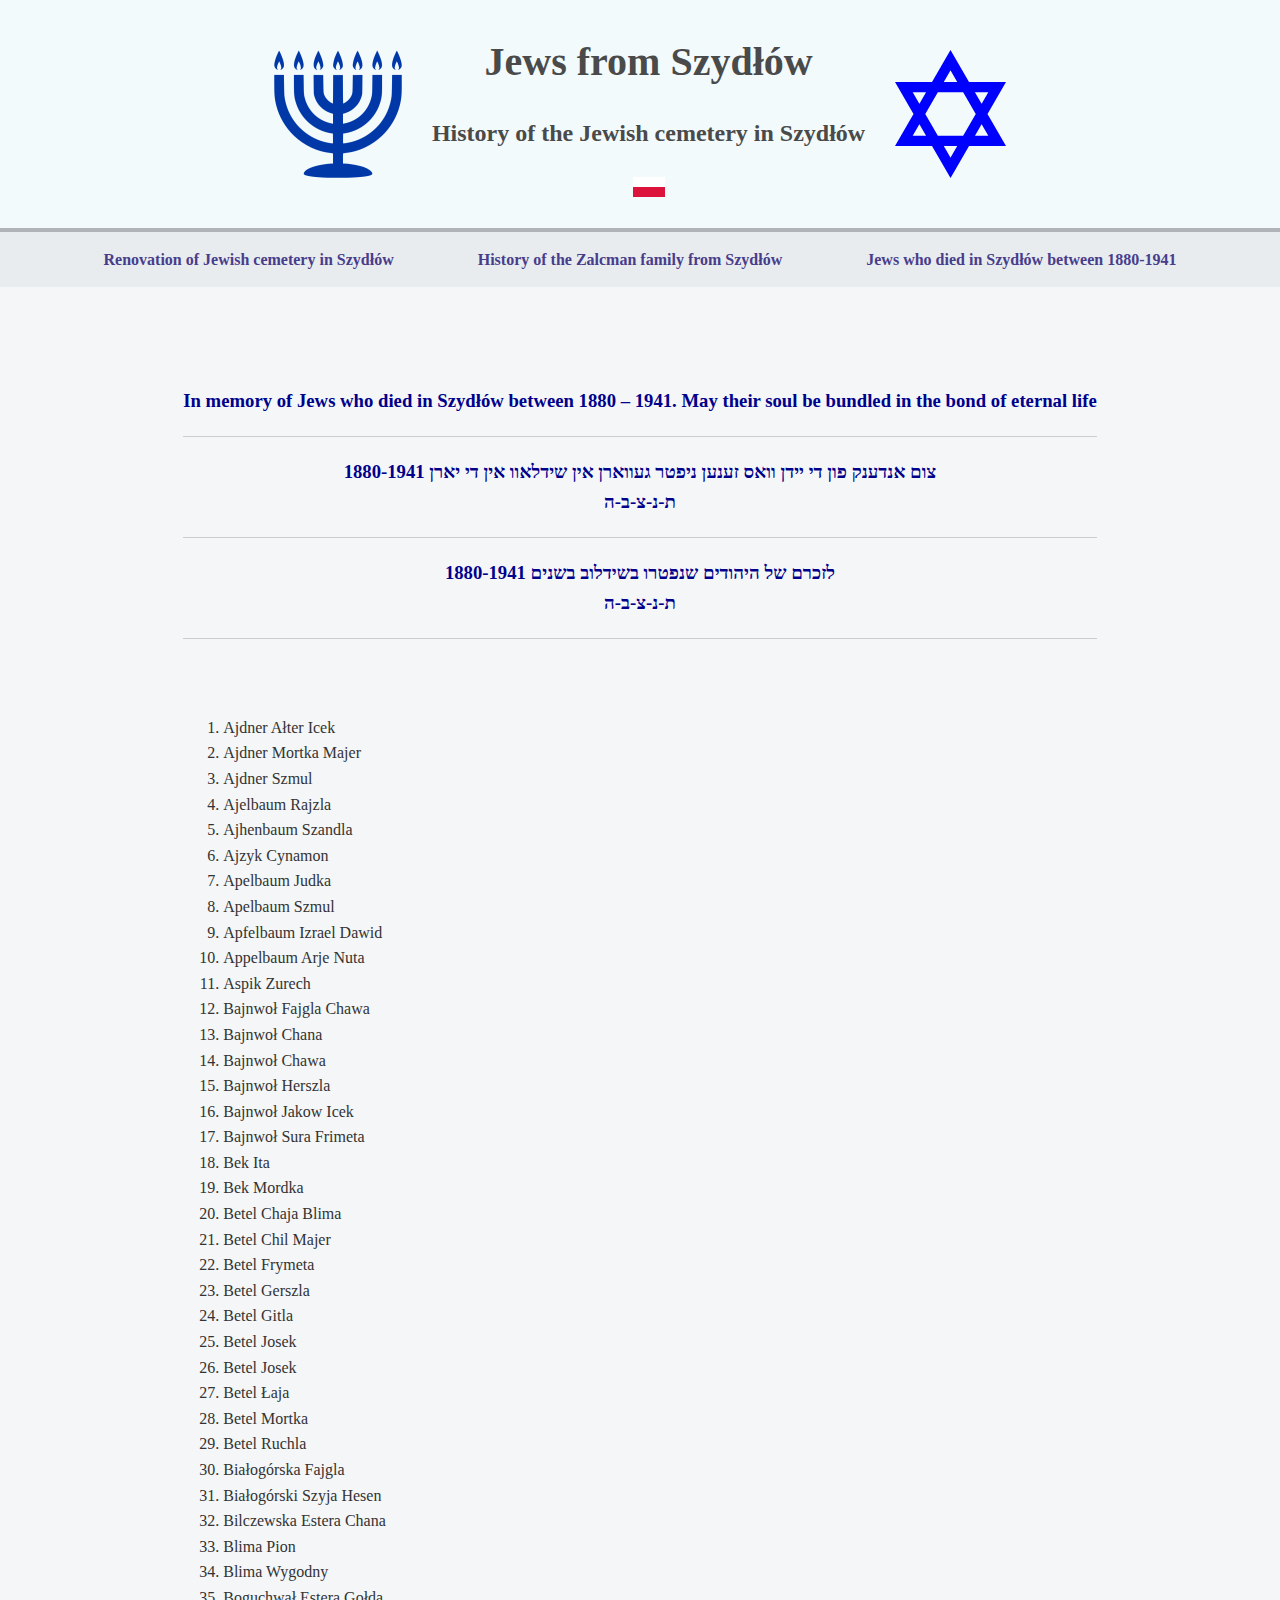
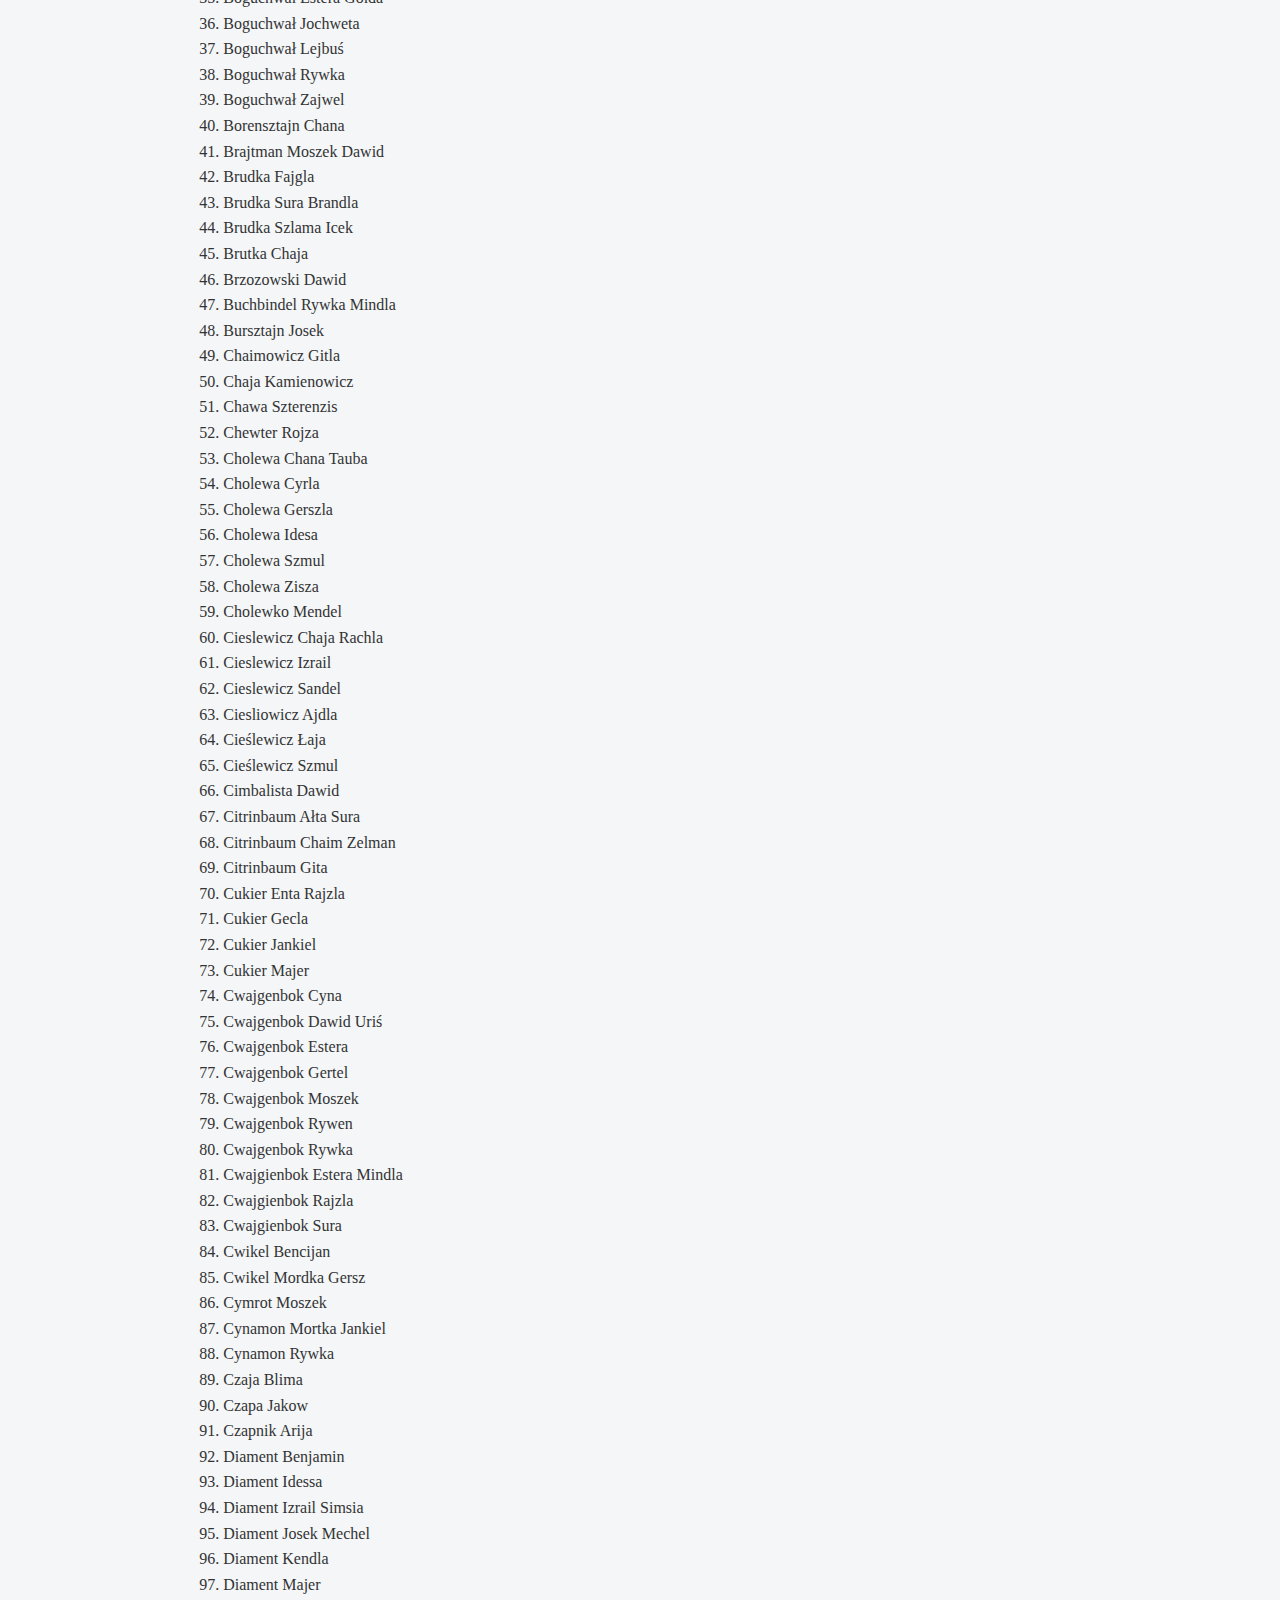
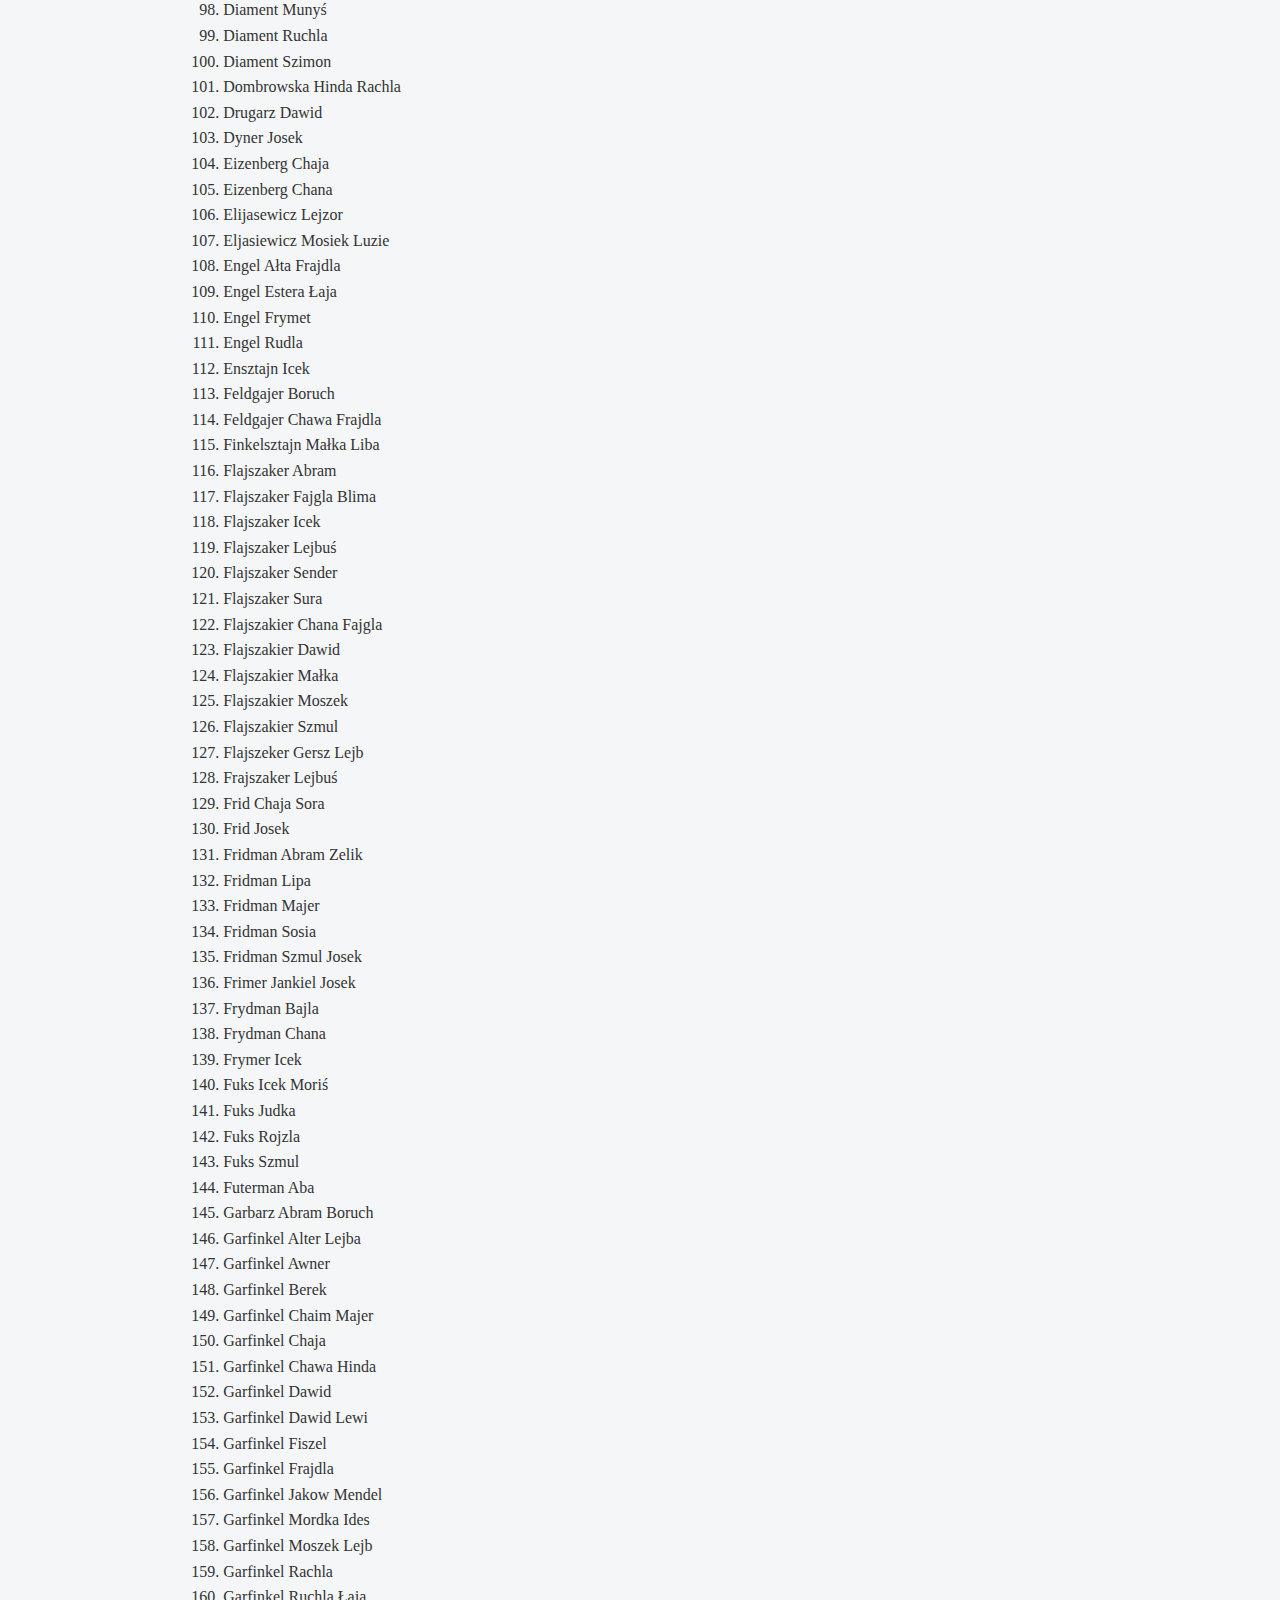
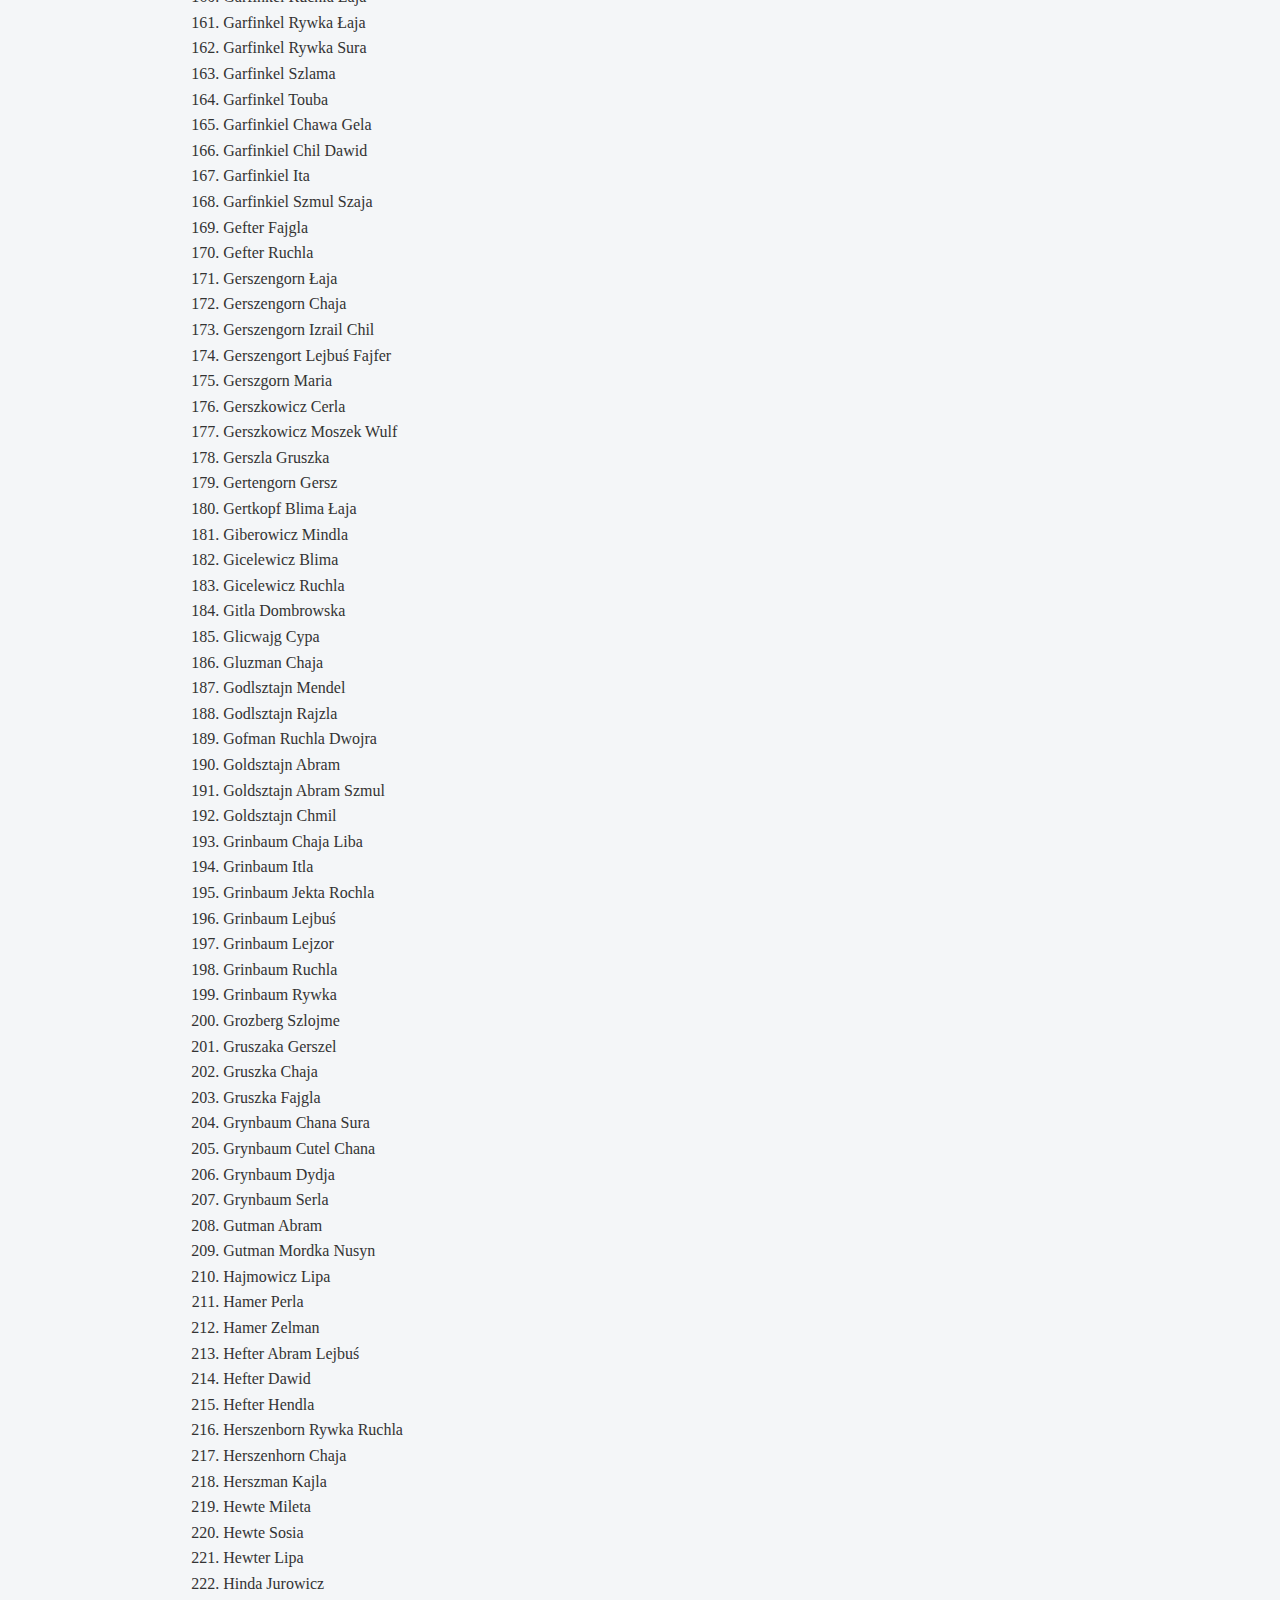
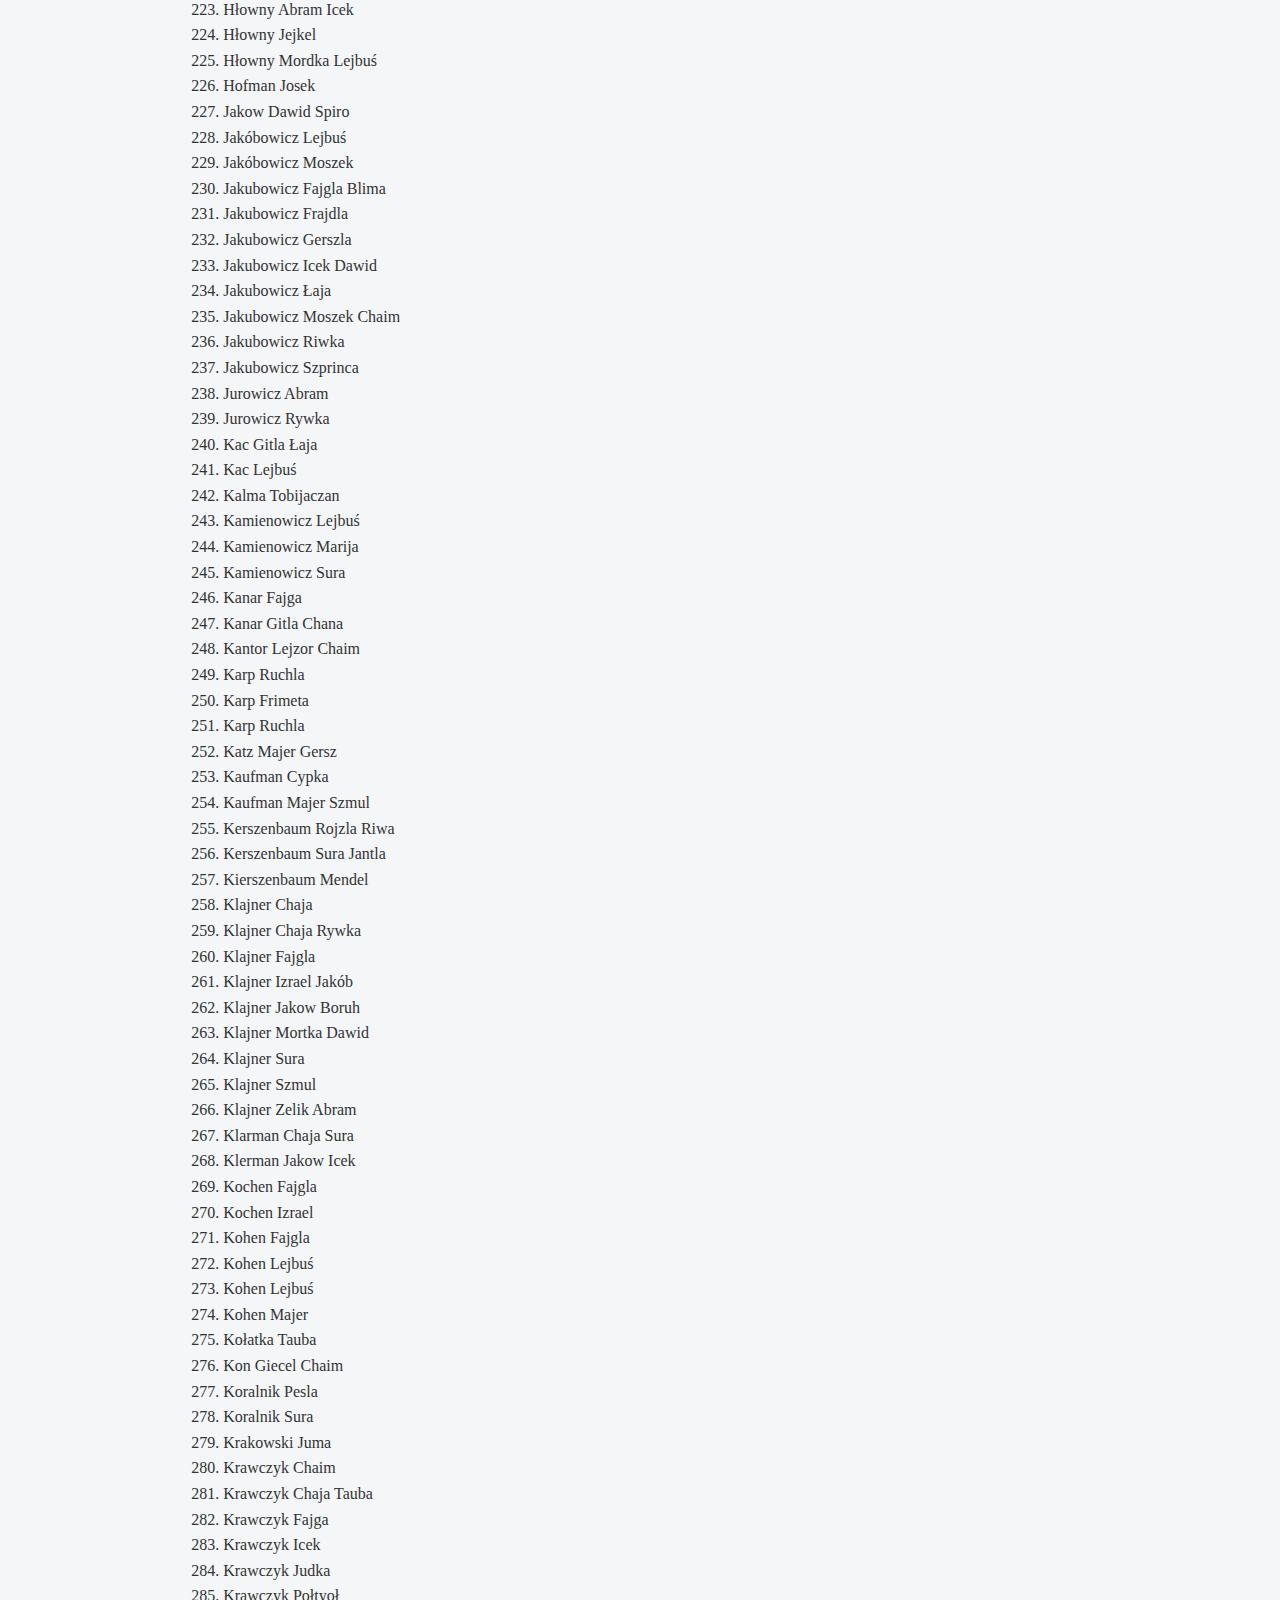
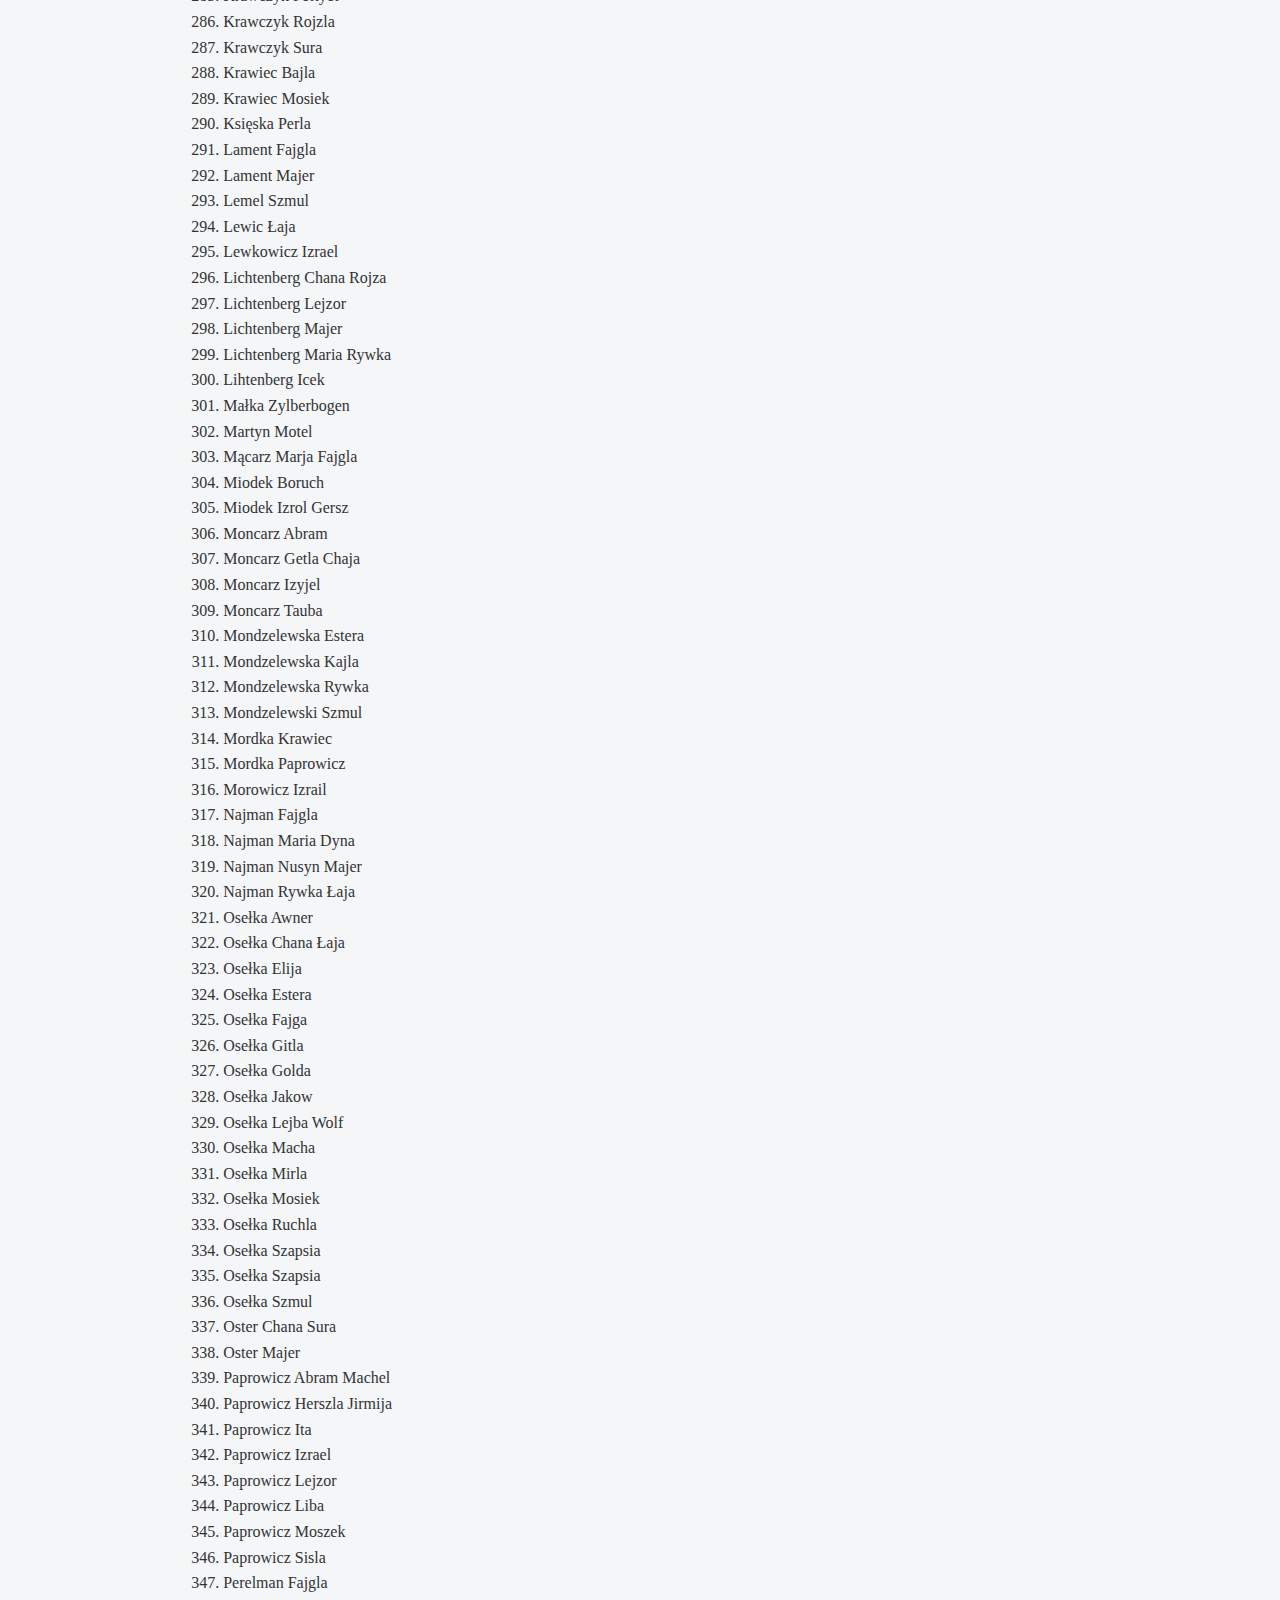
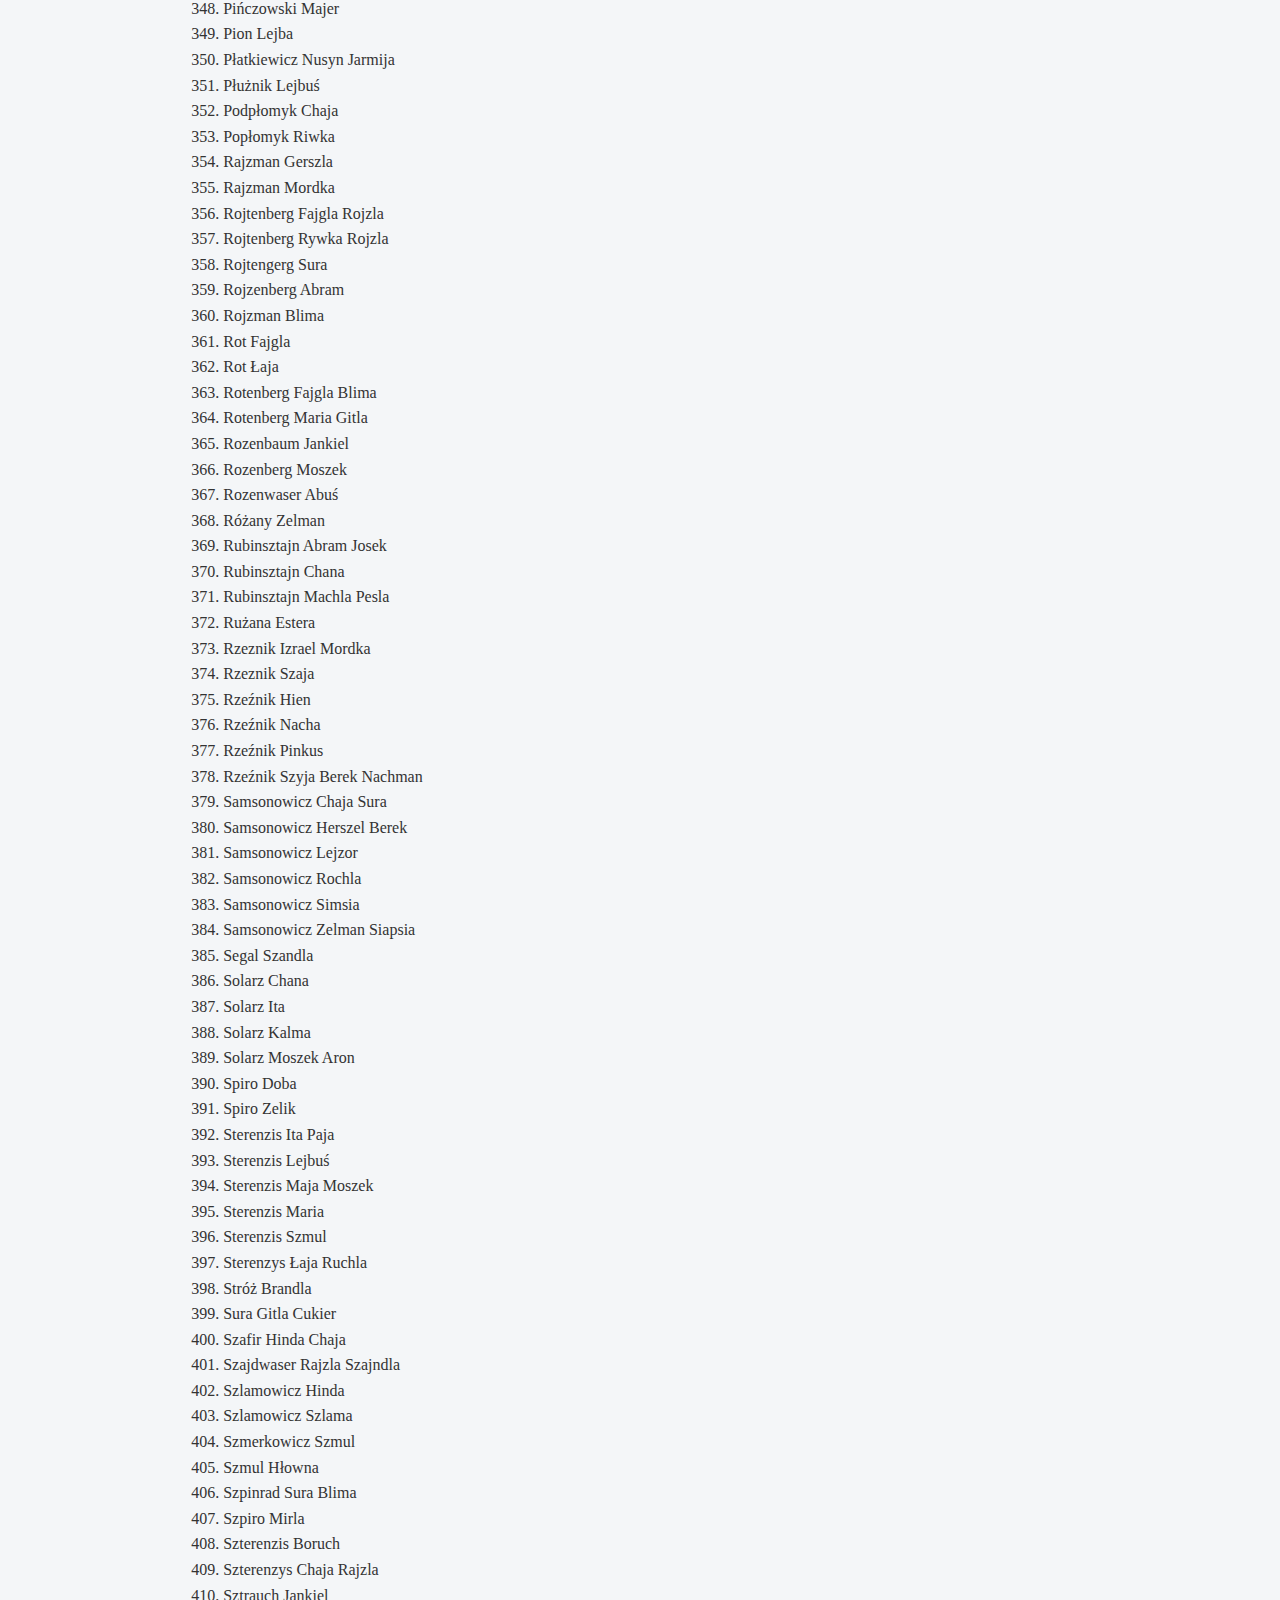
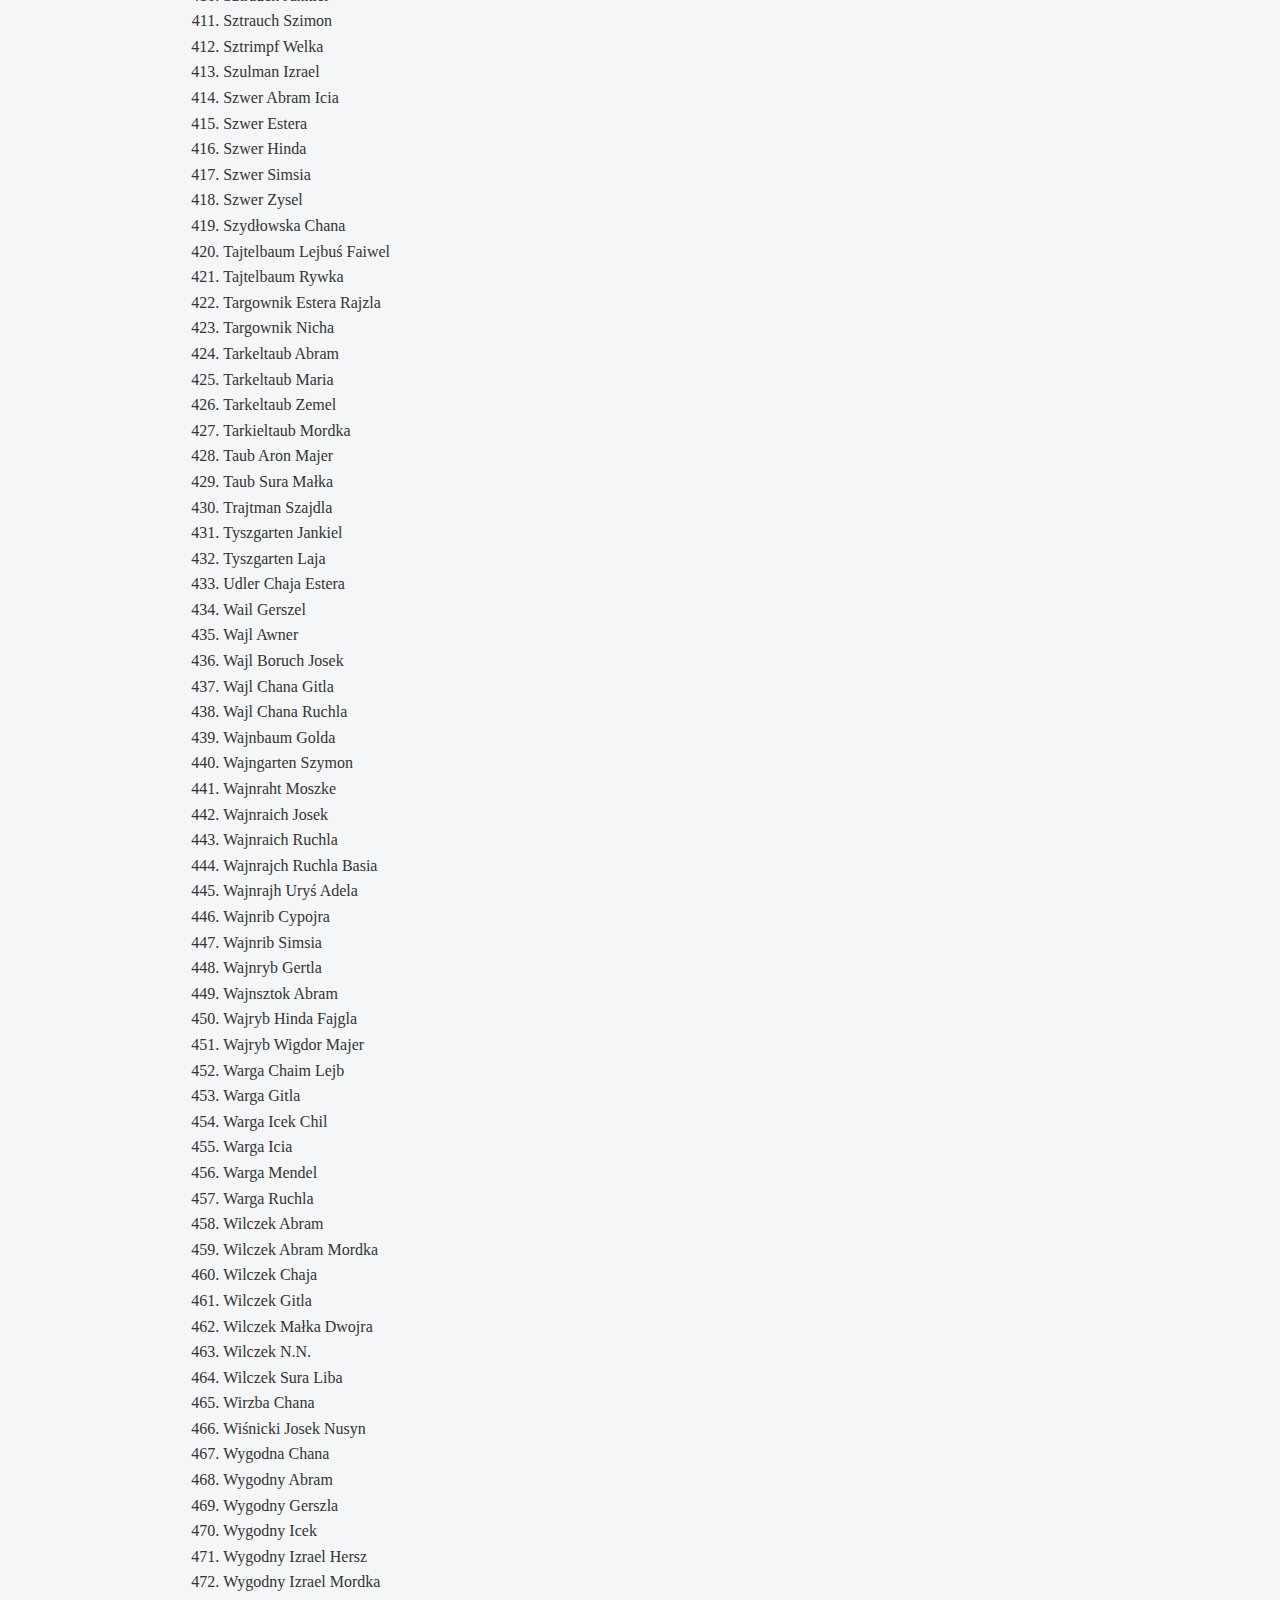
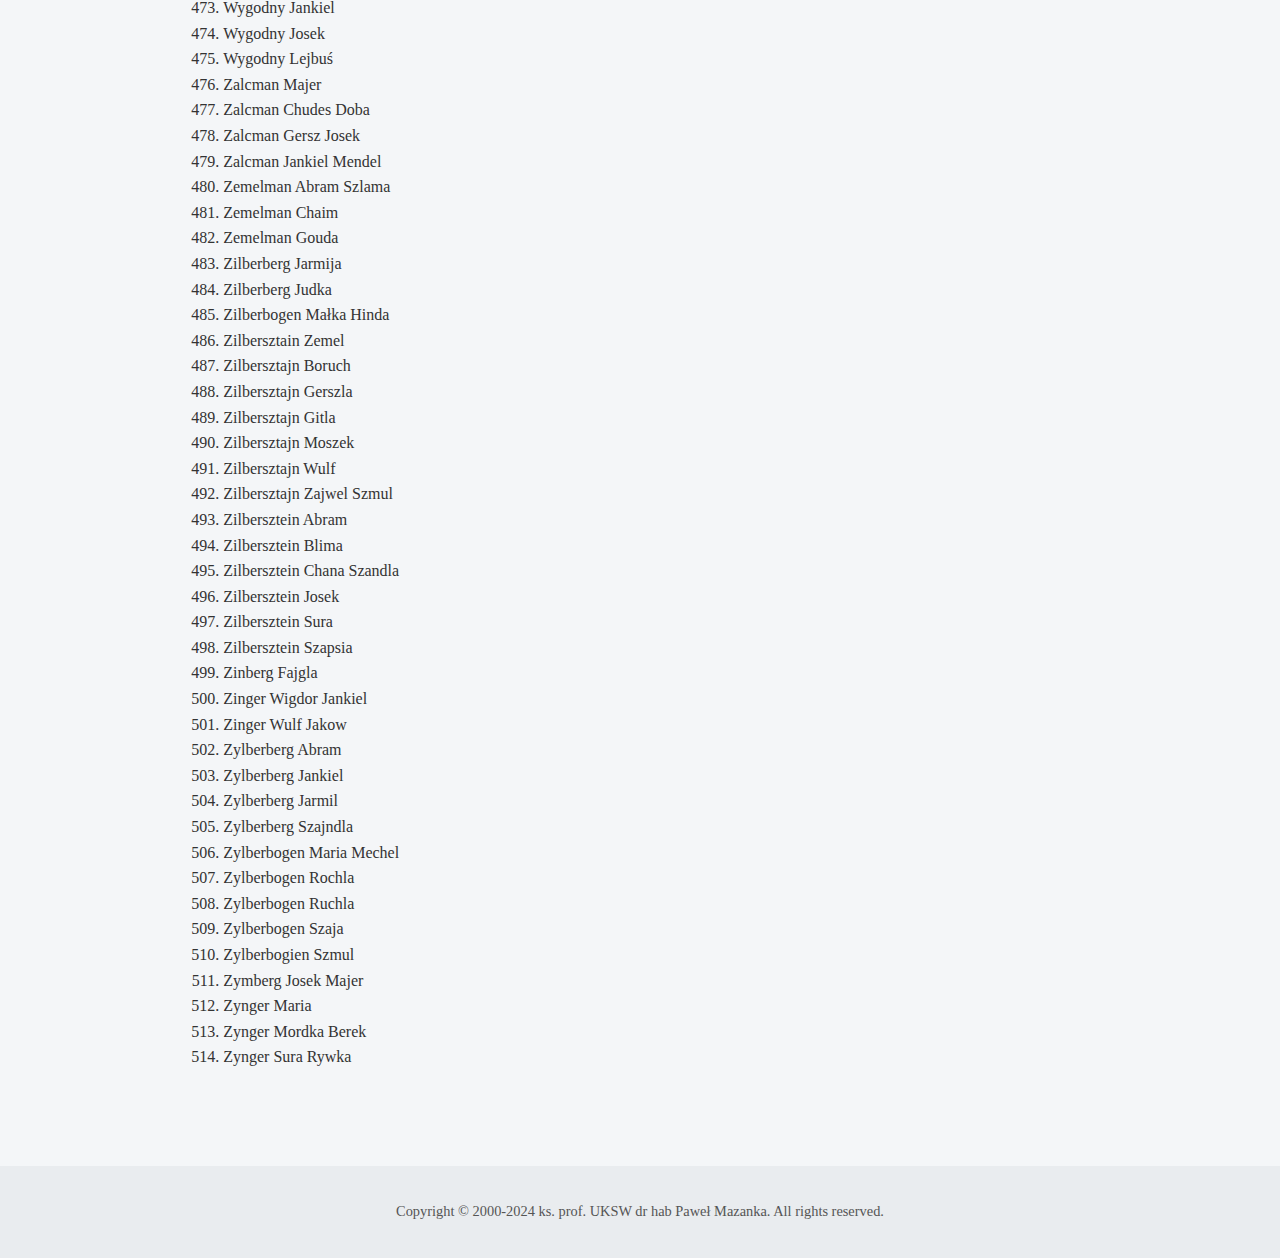
==== commit a17e5745: "new changes" ====
--- a/resources/szydlowjews.html
+++ b/resources/szydlowjews.html
@@ -17,6 +17,7 @@
   <div>
     <h1>Jews from Szydłów</h1>
     <h2>History of the Jewish cemetery in Szydłów</h2>
+    <img src="../img/Flag_of_Poland.svg" alt="Flag of Poland">
   </div>
   <img src="../img/Star_of_David.svg" alt="Star of David">
 </header>
@@ -40,14 +41,14 @@
       <hr>
 
       <h3>
-        צום אנדענק פון די יידן וואס זענען ניפטר געווארן אין שידלאוו אין די יארן 1880-1941
+        צום אנדענק פון די יידן וואס זענען ניפטר געווארן אין שידלאוו אין די יארן 1880-1941<br>
         ת-נ-צ-ב-ה
       </h3>
 
       <hr>
 
       <h3>
-        לזכרם של היהודים שנפטרו בשידלוב בשנים 1880-1941
+        לזכרם של היהודים שנפטרו בשידלוב בשנים 1880-1941<br>
         ת-נ-צ-ב-ה
       </h3>
 
--- a/css/style.css
+++ b/css/style.css
@@ -21,7 +21,7 @@
     display: flex;
     justify-content: center;
     align-items: center; /* Wyrównanie pionowe do środka */
-    background: #ffffff;
+    background: #f2fafc;
     color: #4a4a4a;
     padding: 30px 0;
     border-bottom: 4px solid #b0b3b8;
@@ -44,6 +44,15 @@
     vertical-align: middle;
     margin-left: 30px;
     margin-right: 30px;
+}
+
+header div img {
+    height: 20px;
+    align-items: center;
+}
+
+p a {
+    text-decoration:none;
 }
 
 /* Styl nawigacji */
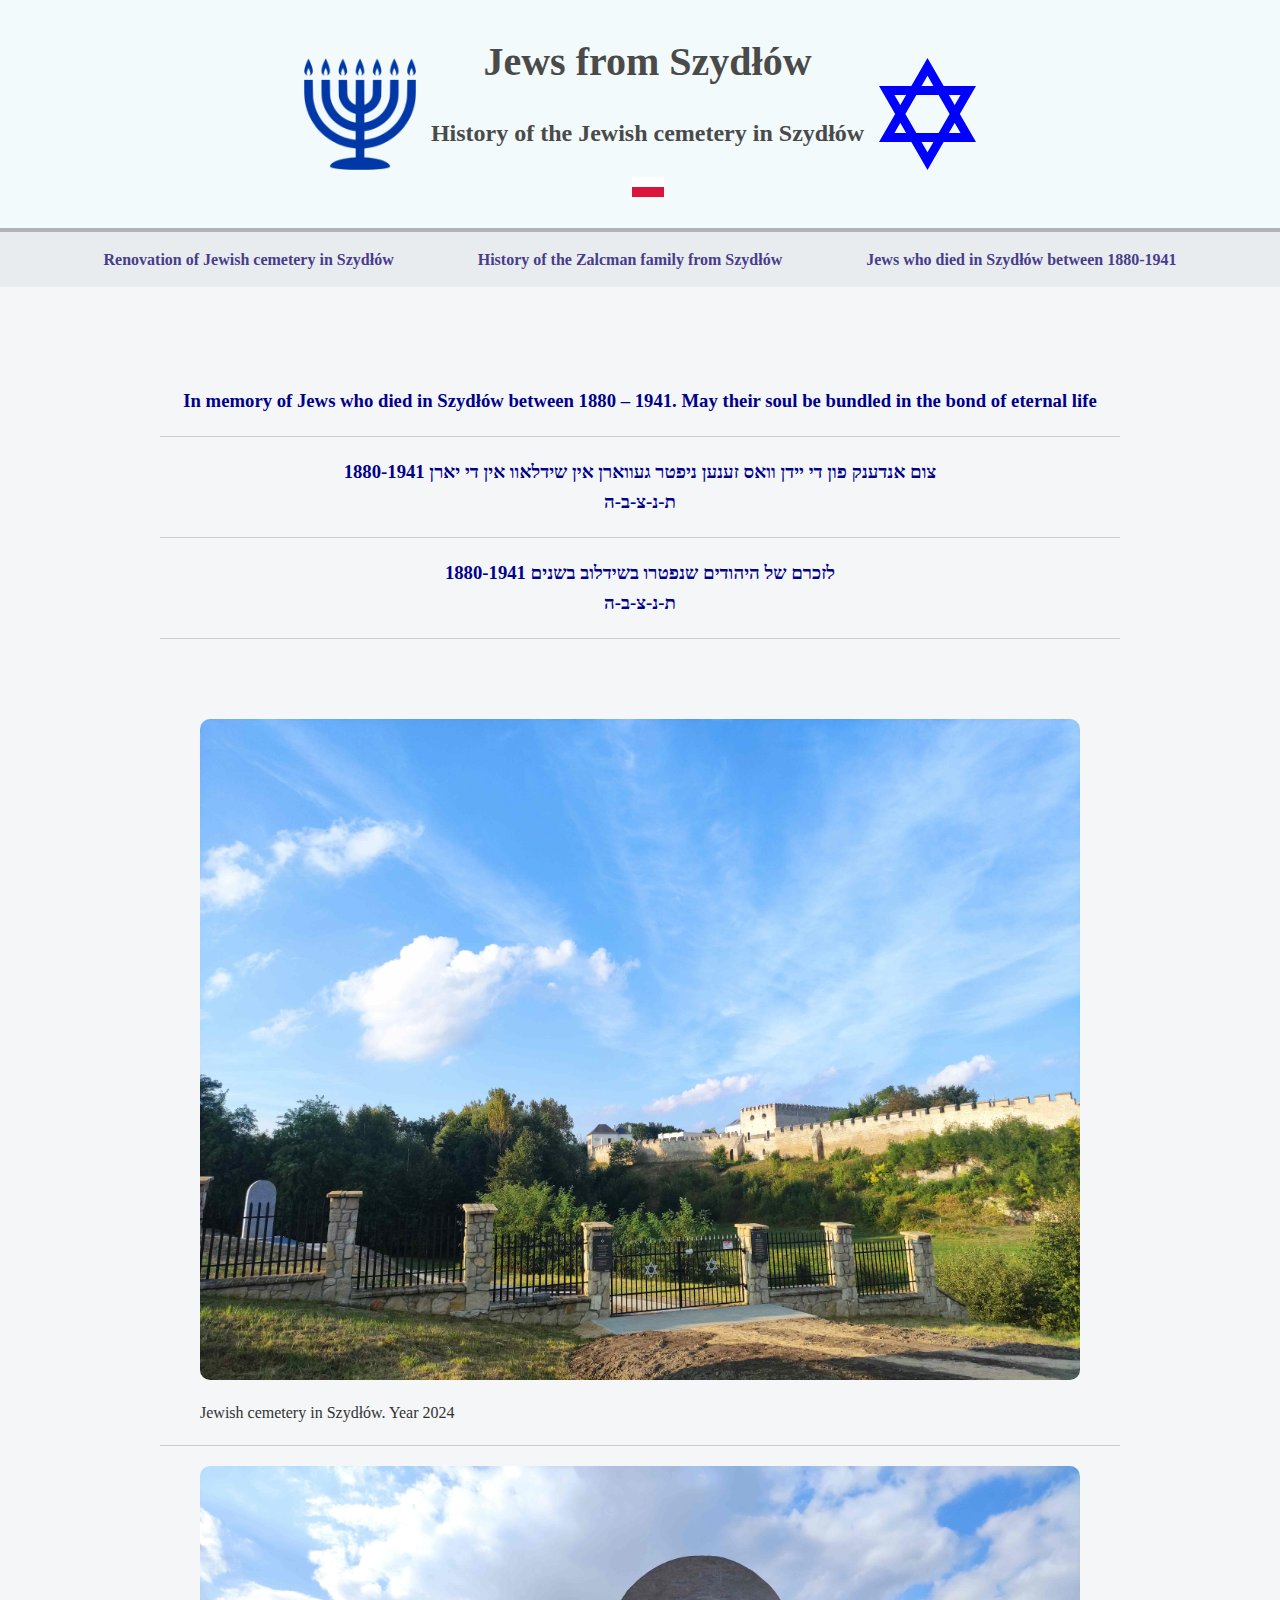
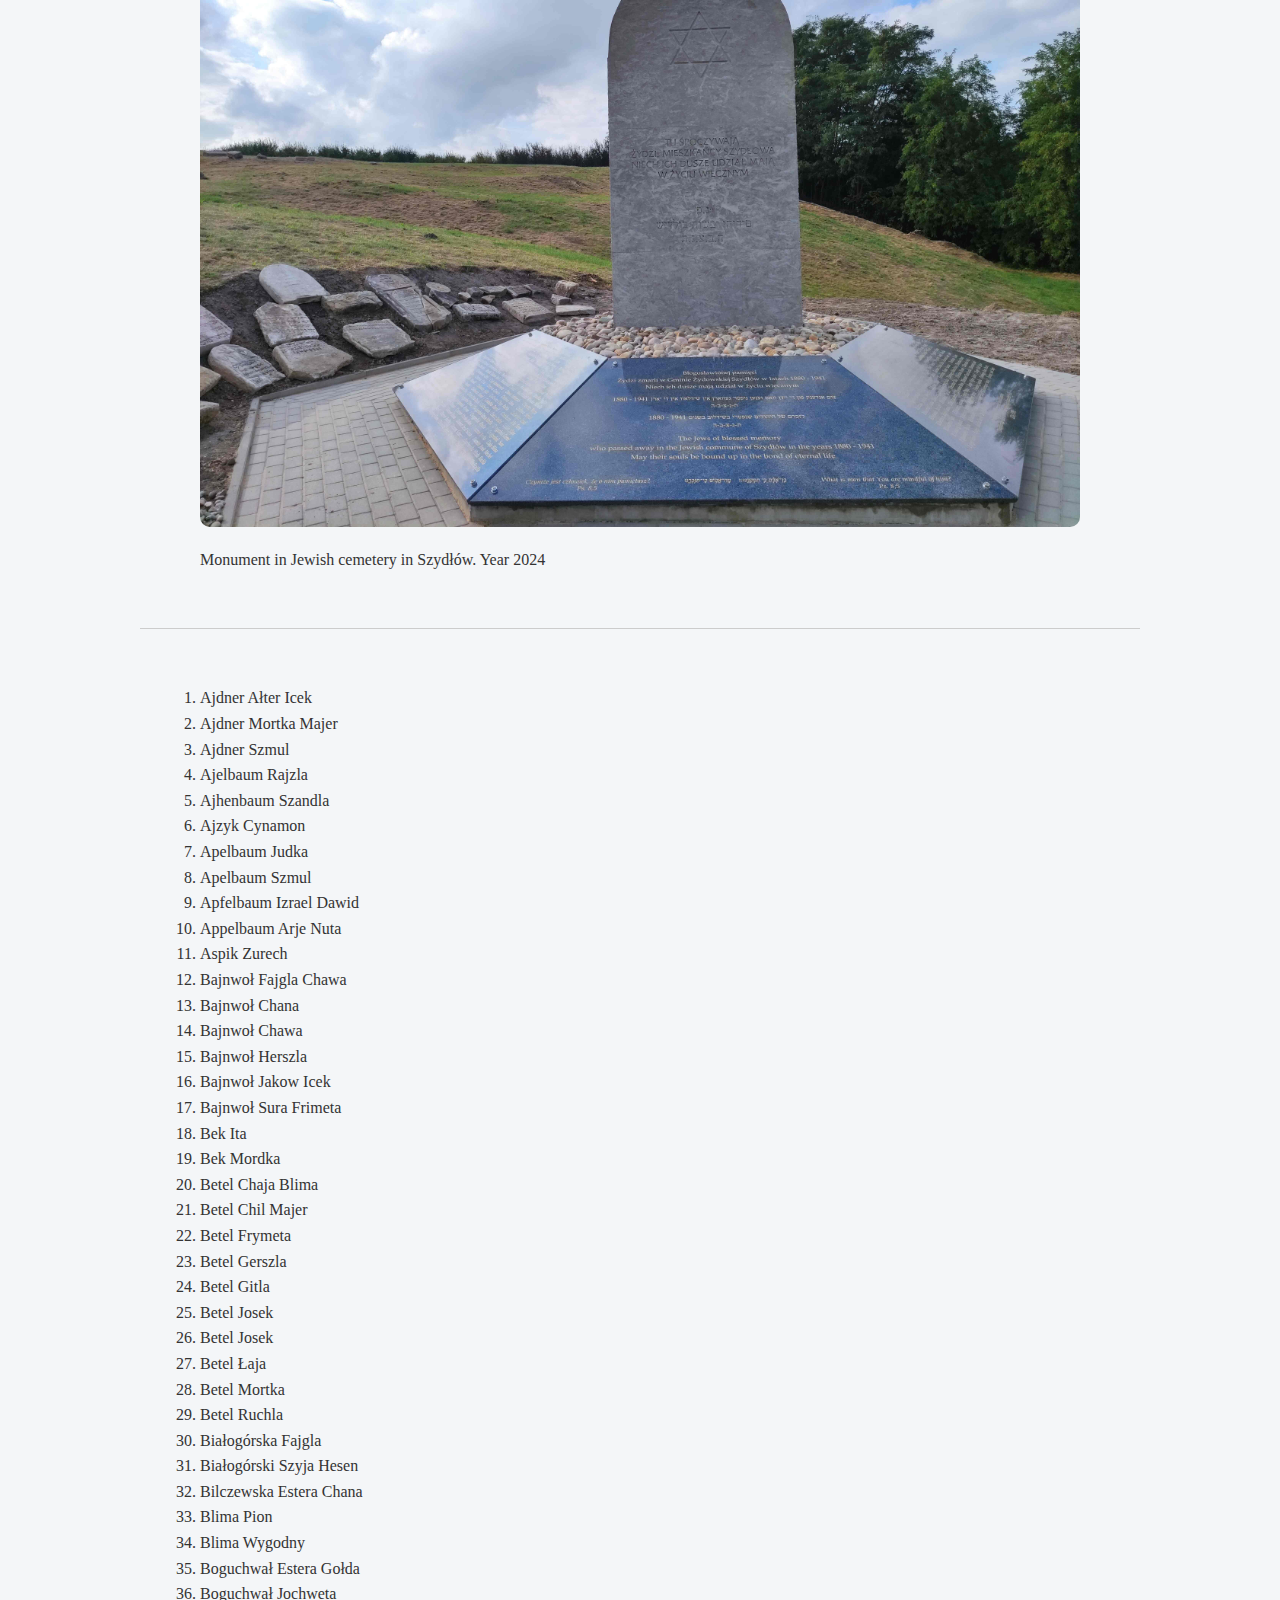
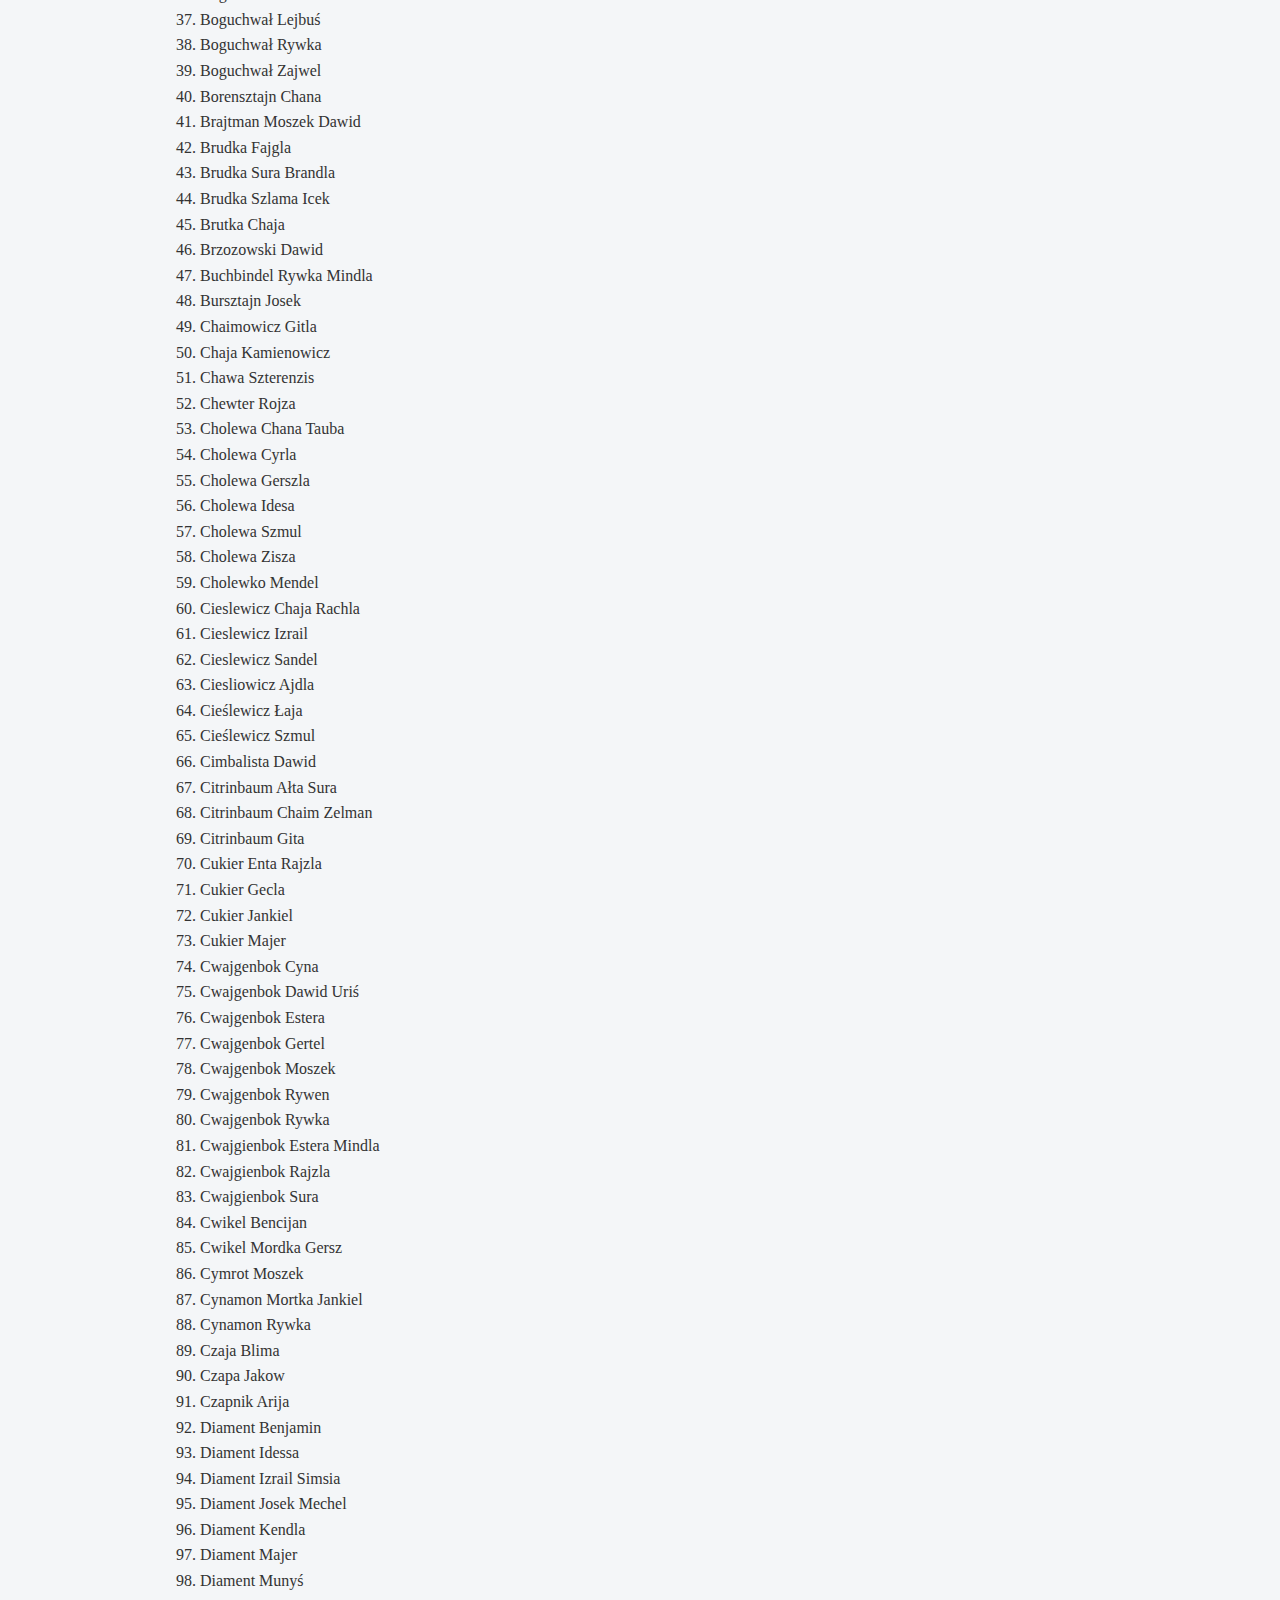
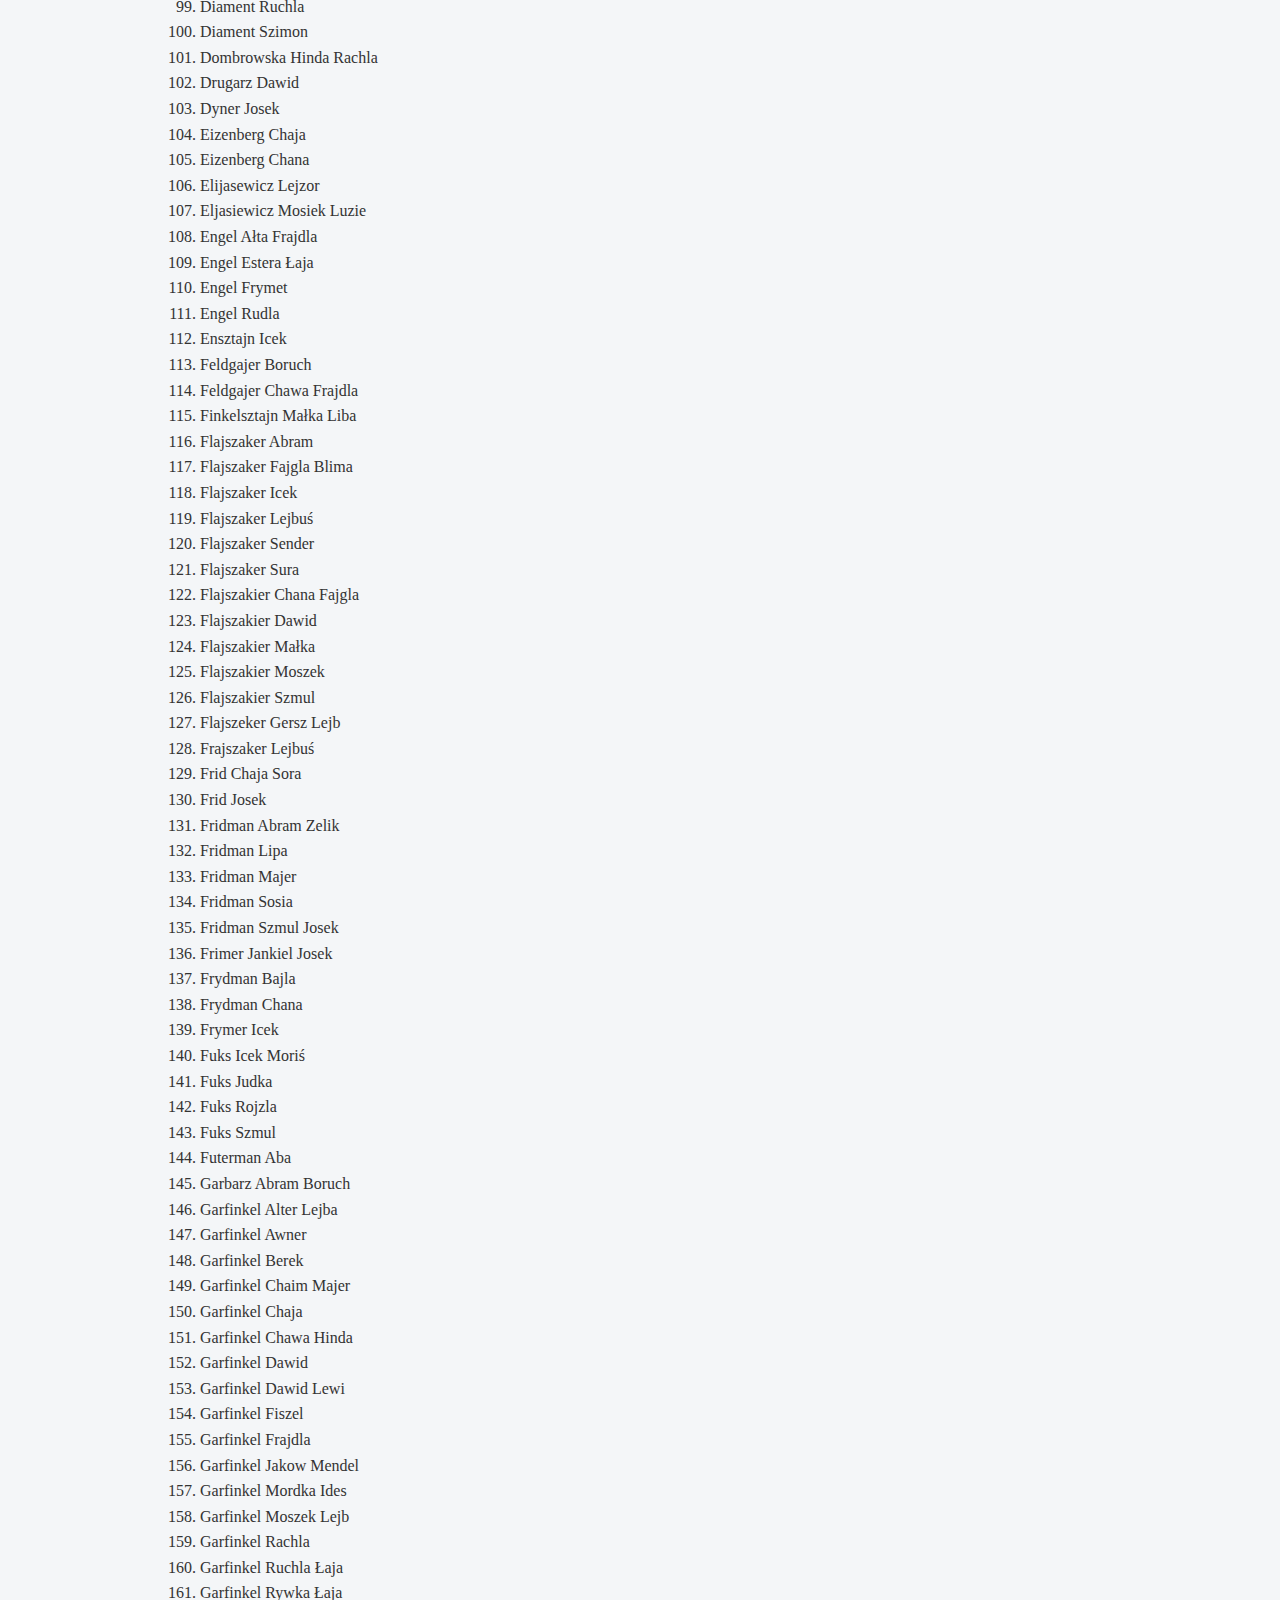
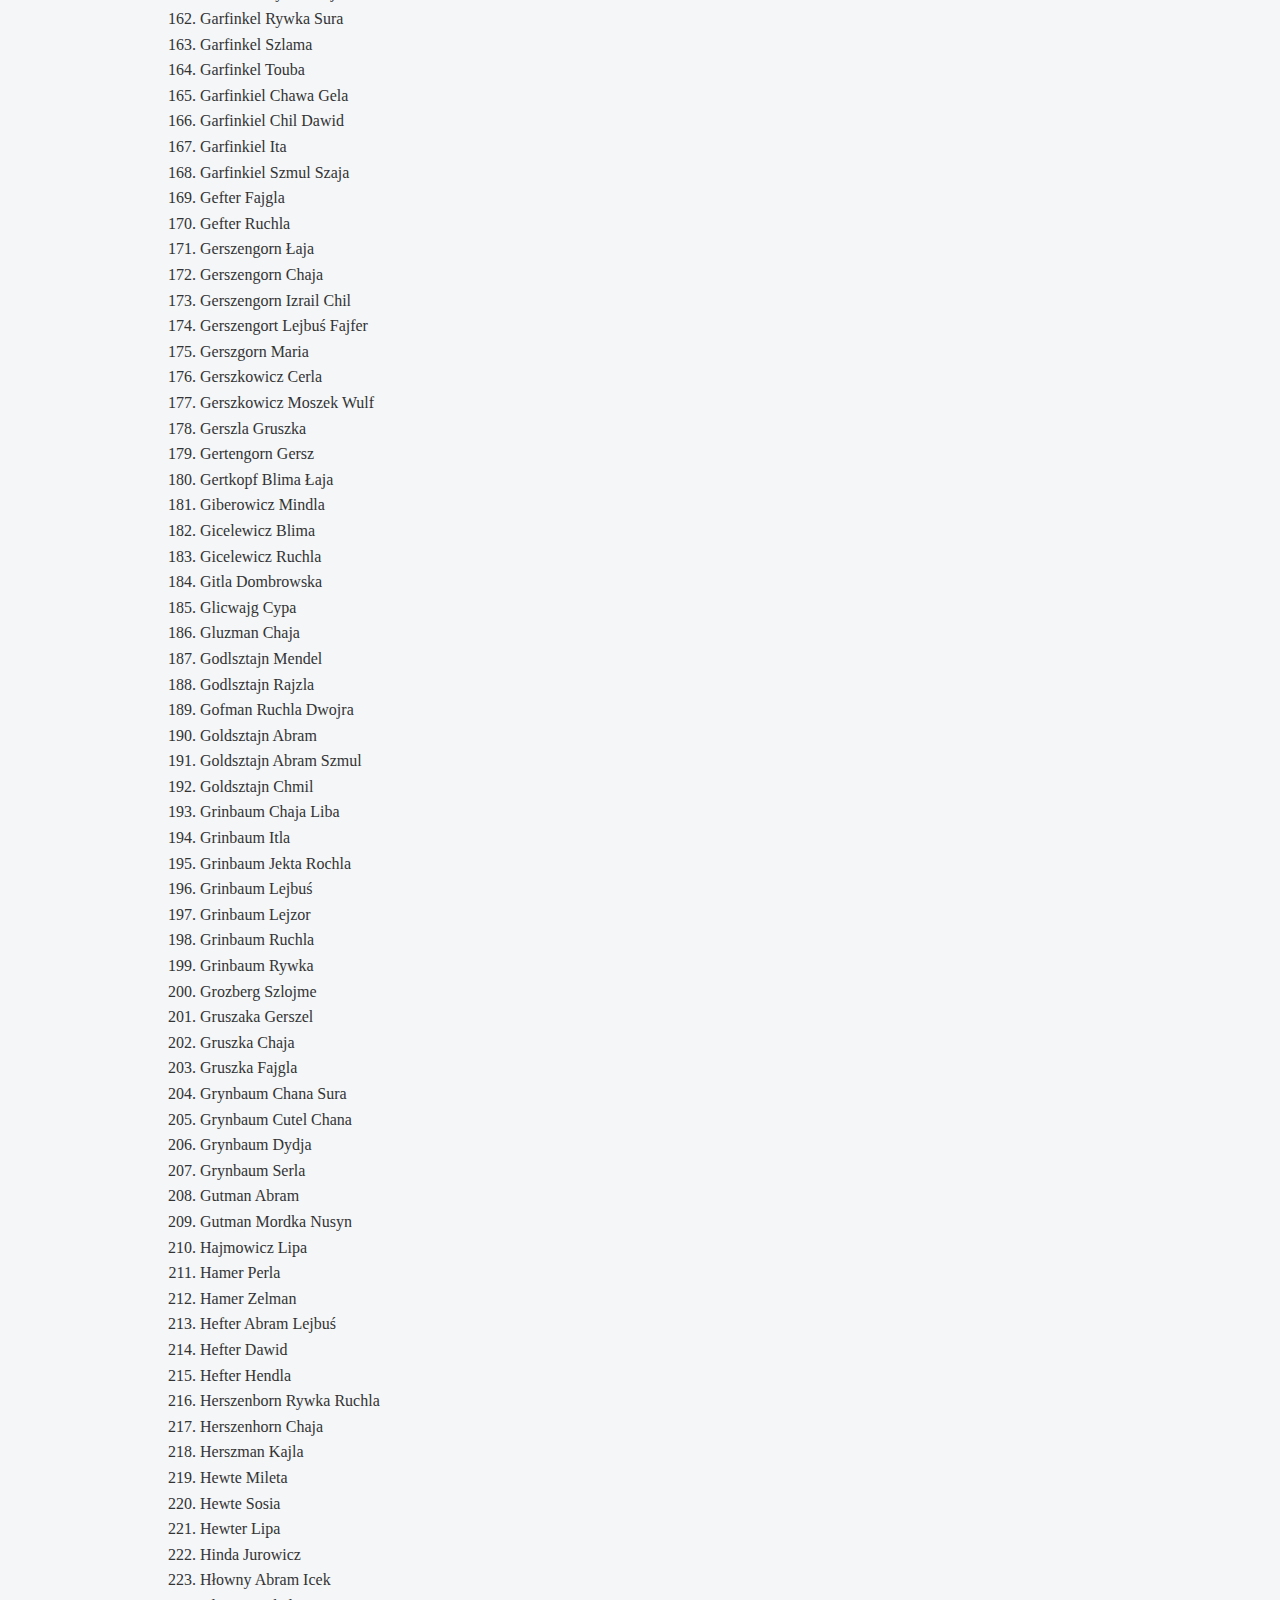
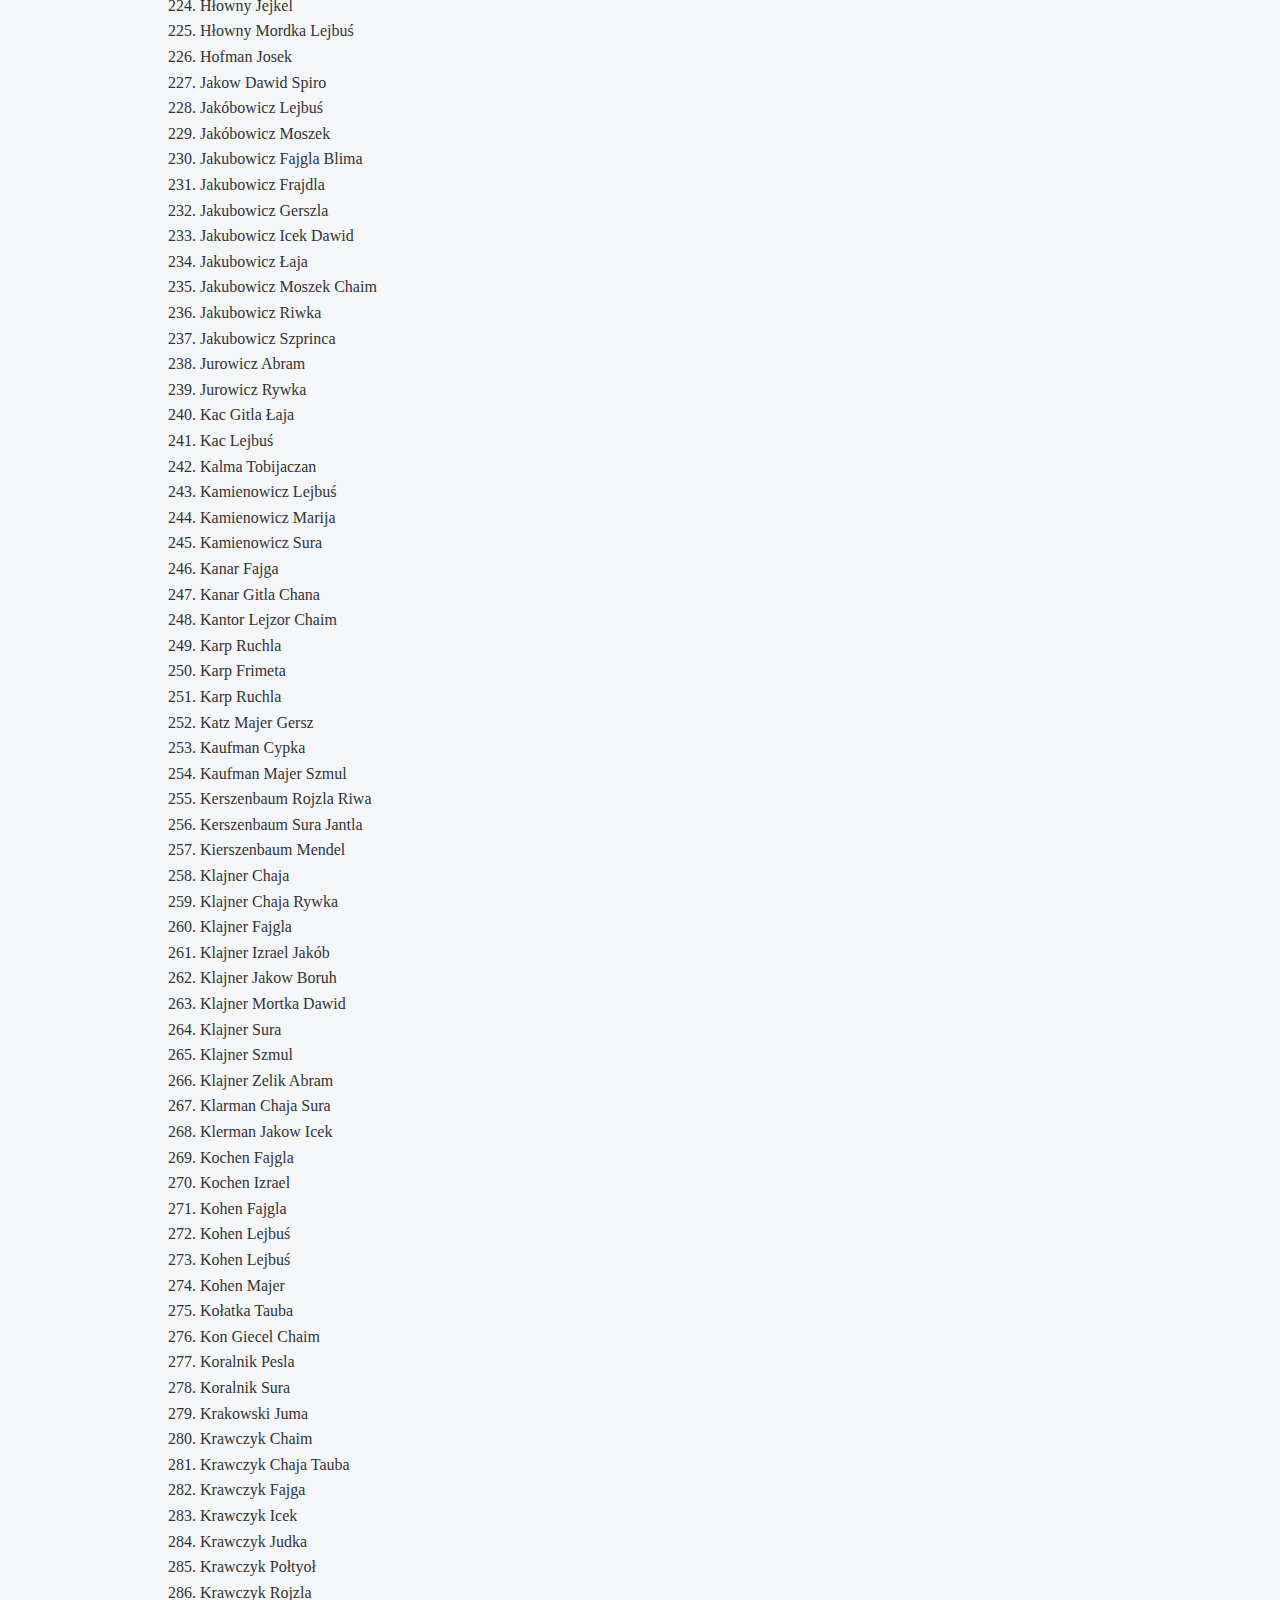
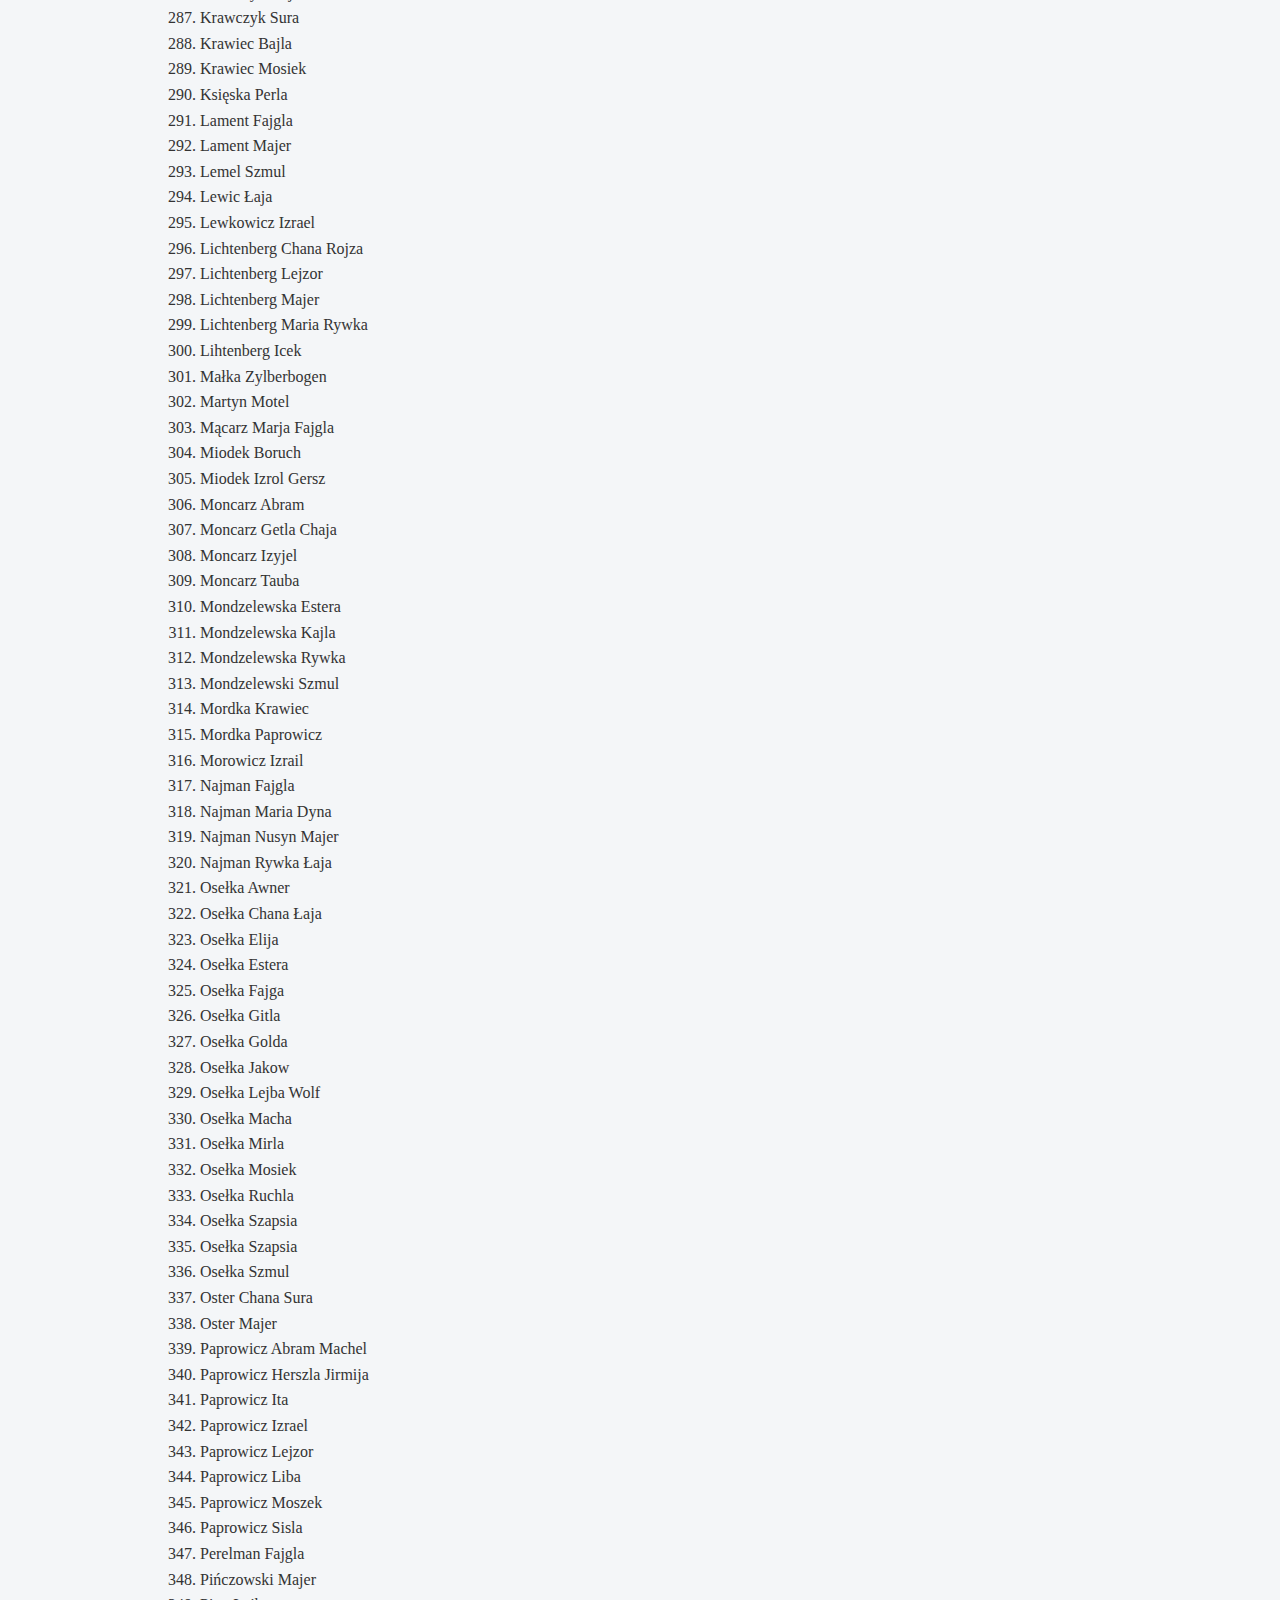
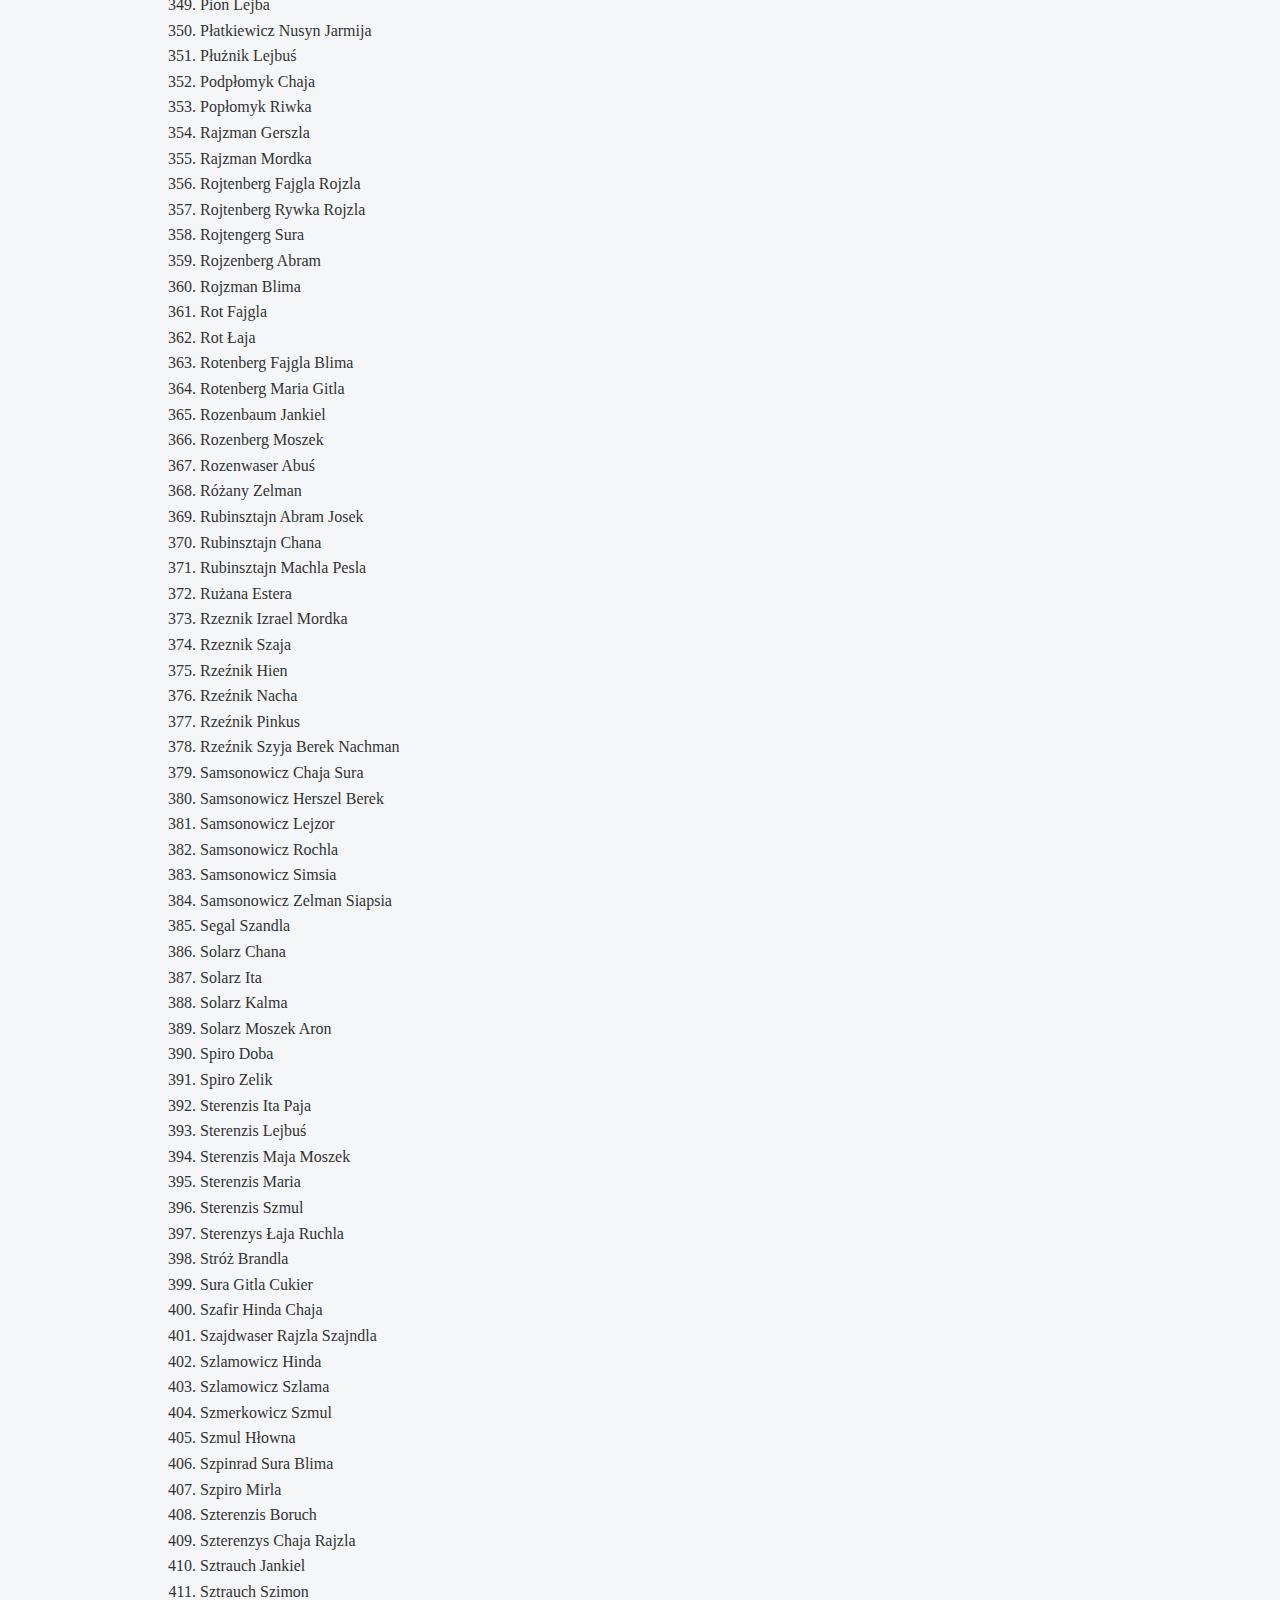
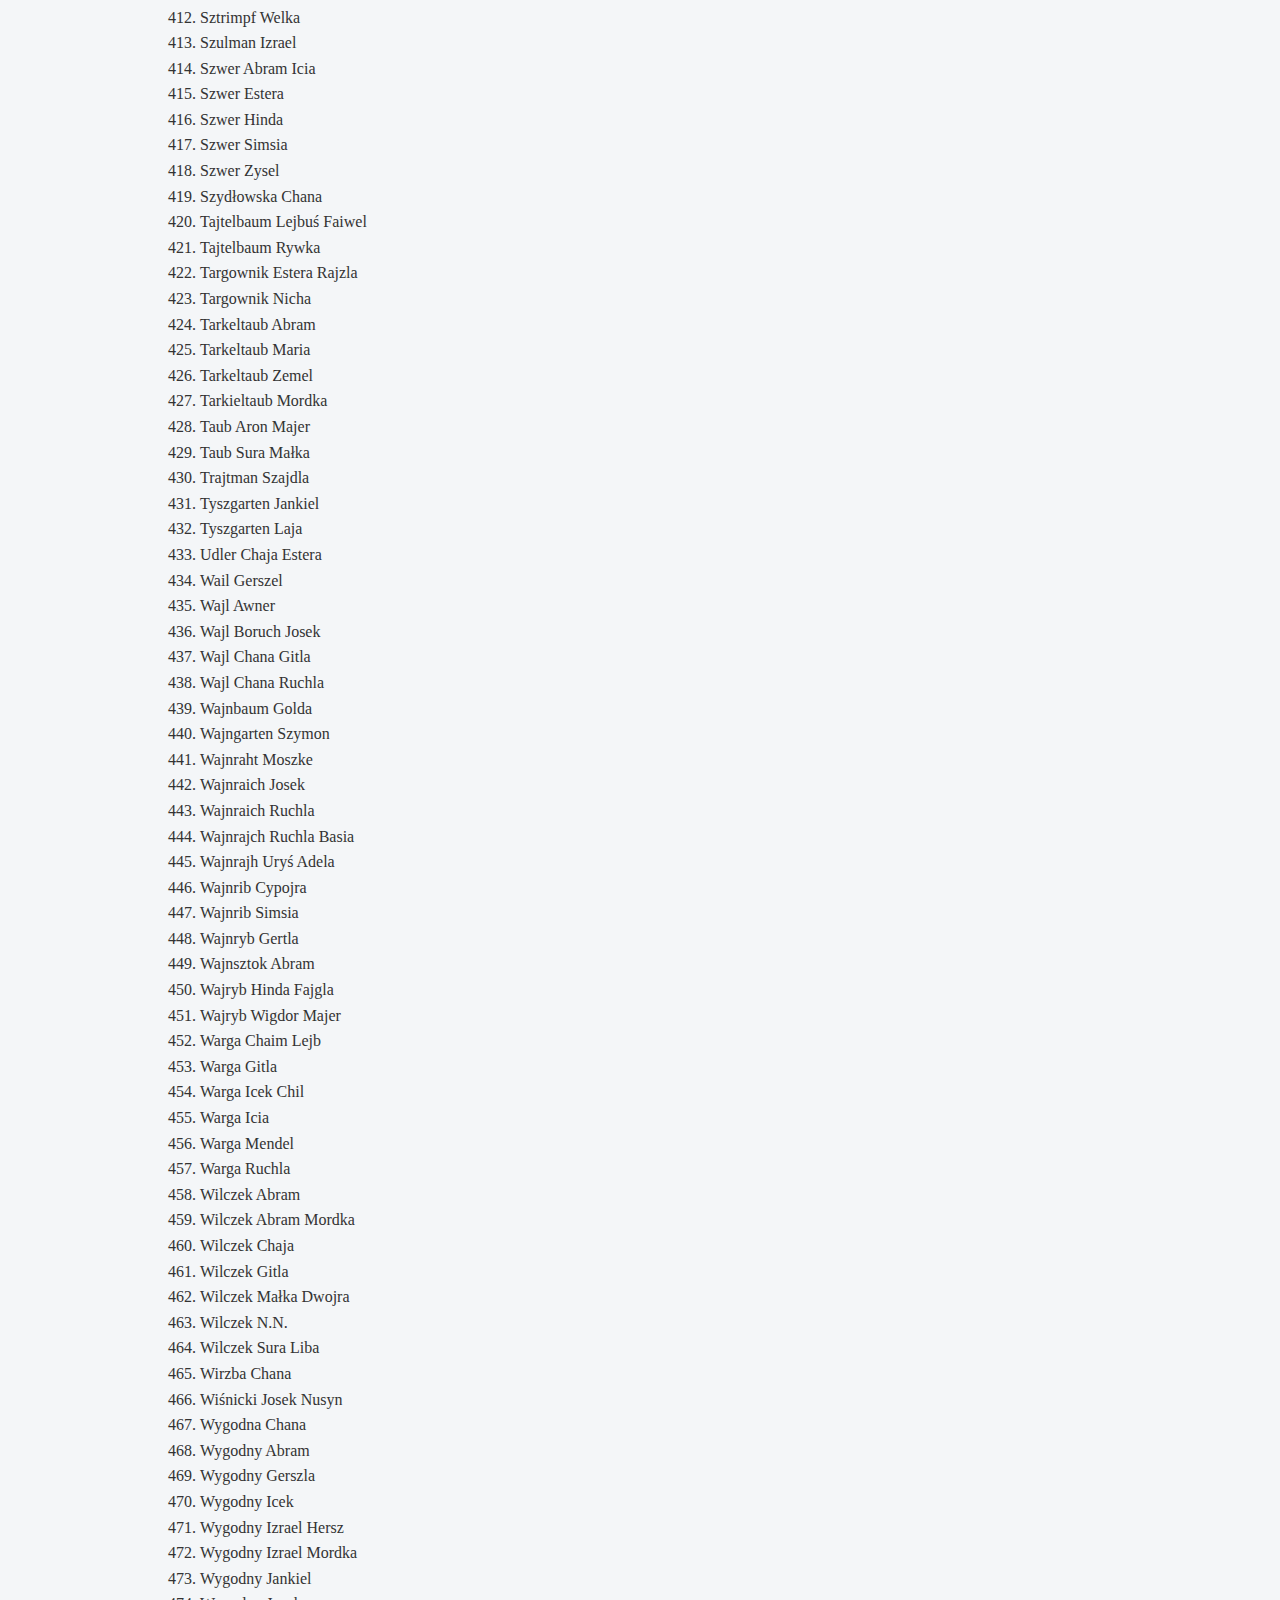
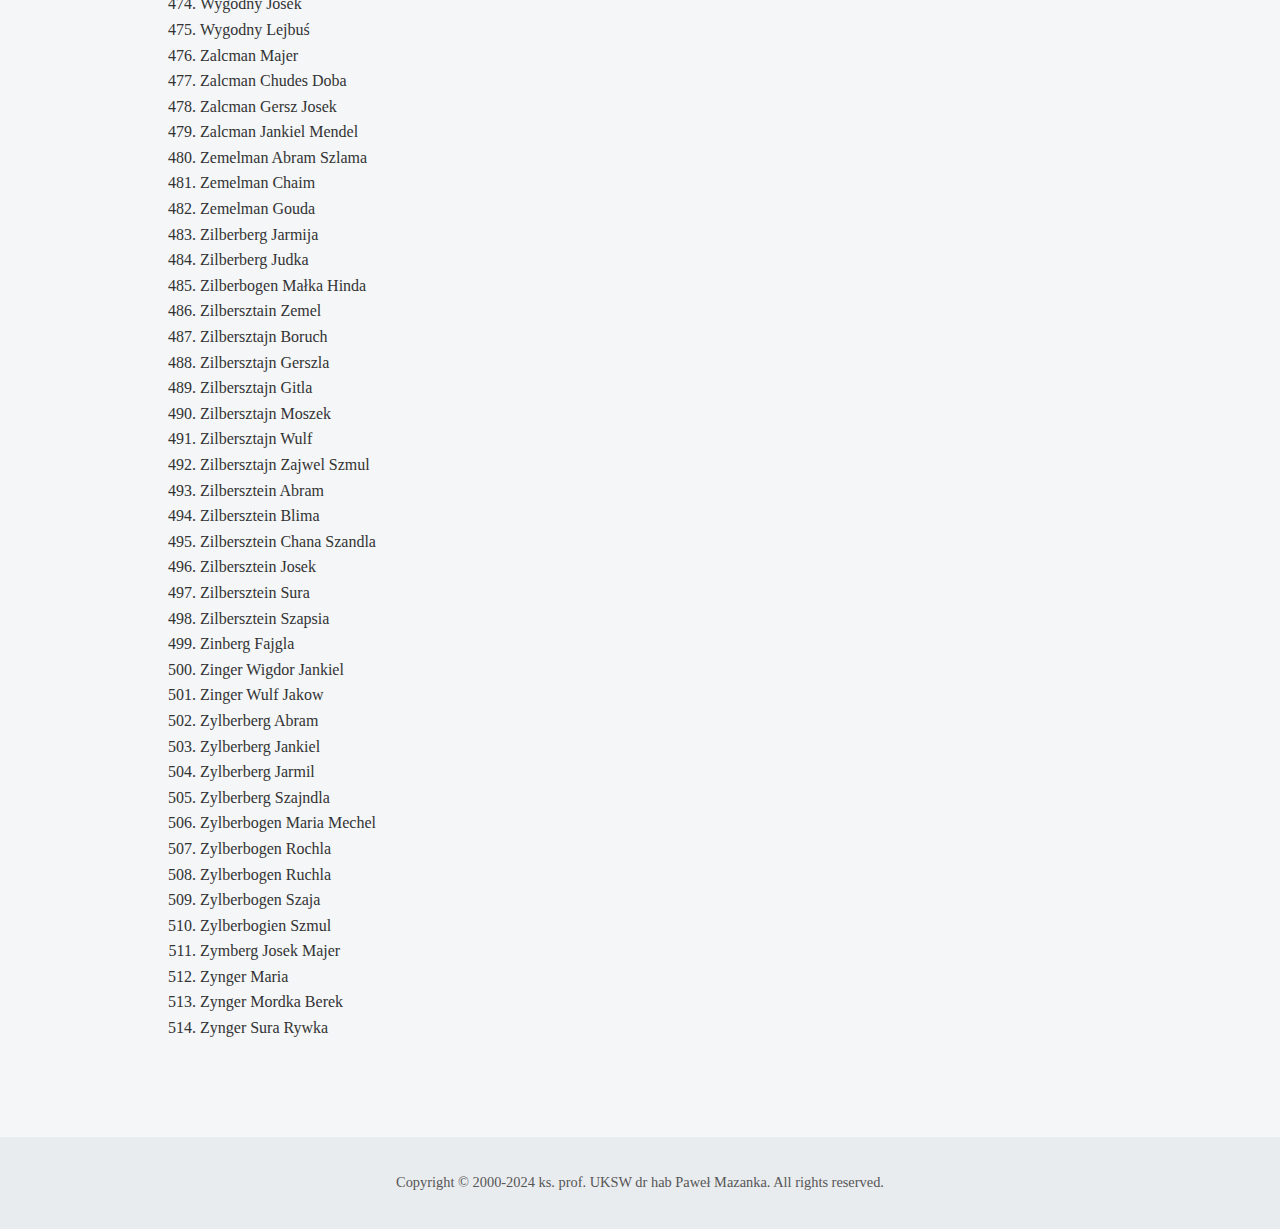
==== commit e768e25a: "changes" ====
--- a/resources/szydlowjews.html
+++ b/resources/szydlowjews.html
@@ -55,6 +55,28 @@
       <hr>
 
     </div>
+
+    <div class="left-aligned-text">
+      <figure>
+        <img src="../img/Cemetery_Szydłów_2024+.jpg" alt="Jewish cemetery in Szydłów. Year 2024" class="gallery-image" data-caption="Jewish cemetery in Szydłów. Year 2024">
+        <figcaption>Jewish cemetery in Szydłów. Year 2024</figcaption>
+      </figure>
+
+      <hr>
+
+      <figure>
+        <img src="../img/Monument_Szydłów_2024+.jpg" alt="Szydłów gravestone of Zalcman family. Year 2024" class="gallery-image" data-caption="Monument in Jewish cemetery in Szydłów. Year 2024">
+        <figcaption>Monument in Jewish cemetery in Szydłów. Year 2024</figcaption>
+      </figure>
+
+      <div id="myModal" class="modal">
+        <span class="close">&times;</span>
+        <img class="modal-content" id="img01">
+        <div id="caption"></div>
+      </div>
+    </div>
+
+    <hr>
 
     <div class="left-aligned-text">
       <ol start="1">
--- a/css/style.css
+++ b/css/style.css
@@ -40,10 +40,10 @@
 }
 
 header img {
-    height: 8em; /* Dopasowanie do h1 */
+    height: 7em; /* Dopasowanie do h1 */
     vertical-align: middle;
-    margin-left: 30px;
-    margin-right: 30px;
+    margin-left: 15px;
+    margin-right: 15px;
 }
 
 header div img {
